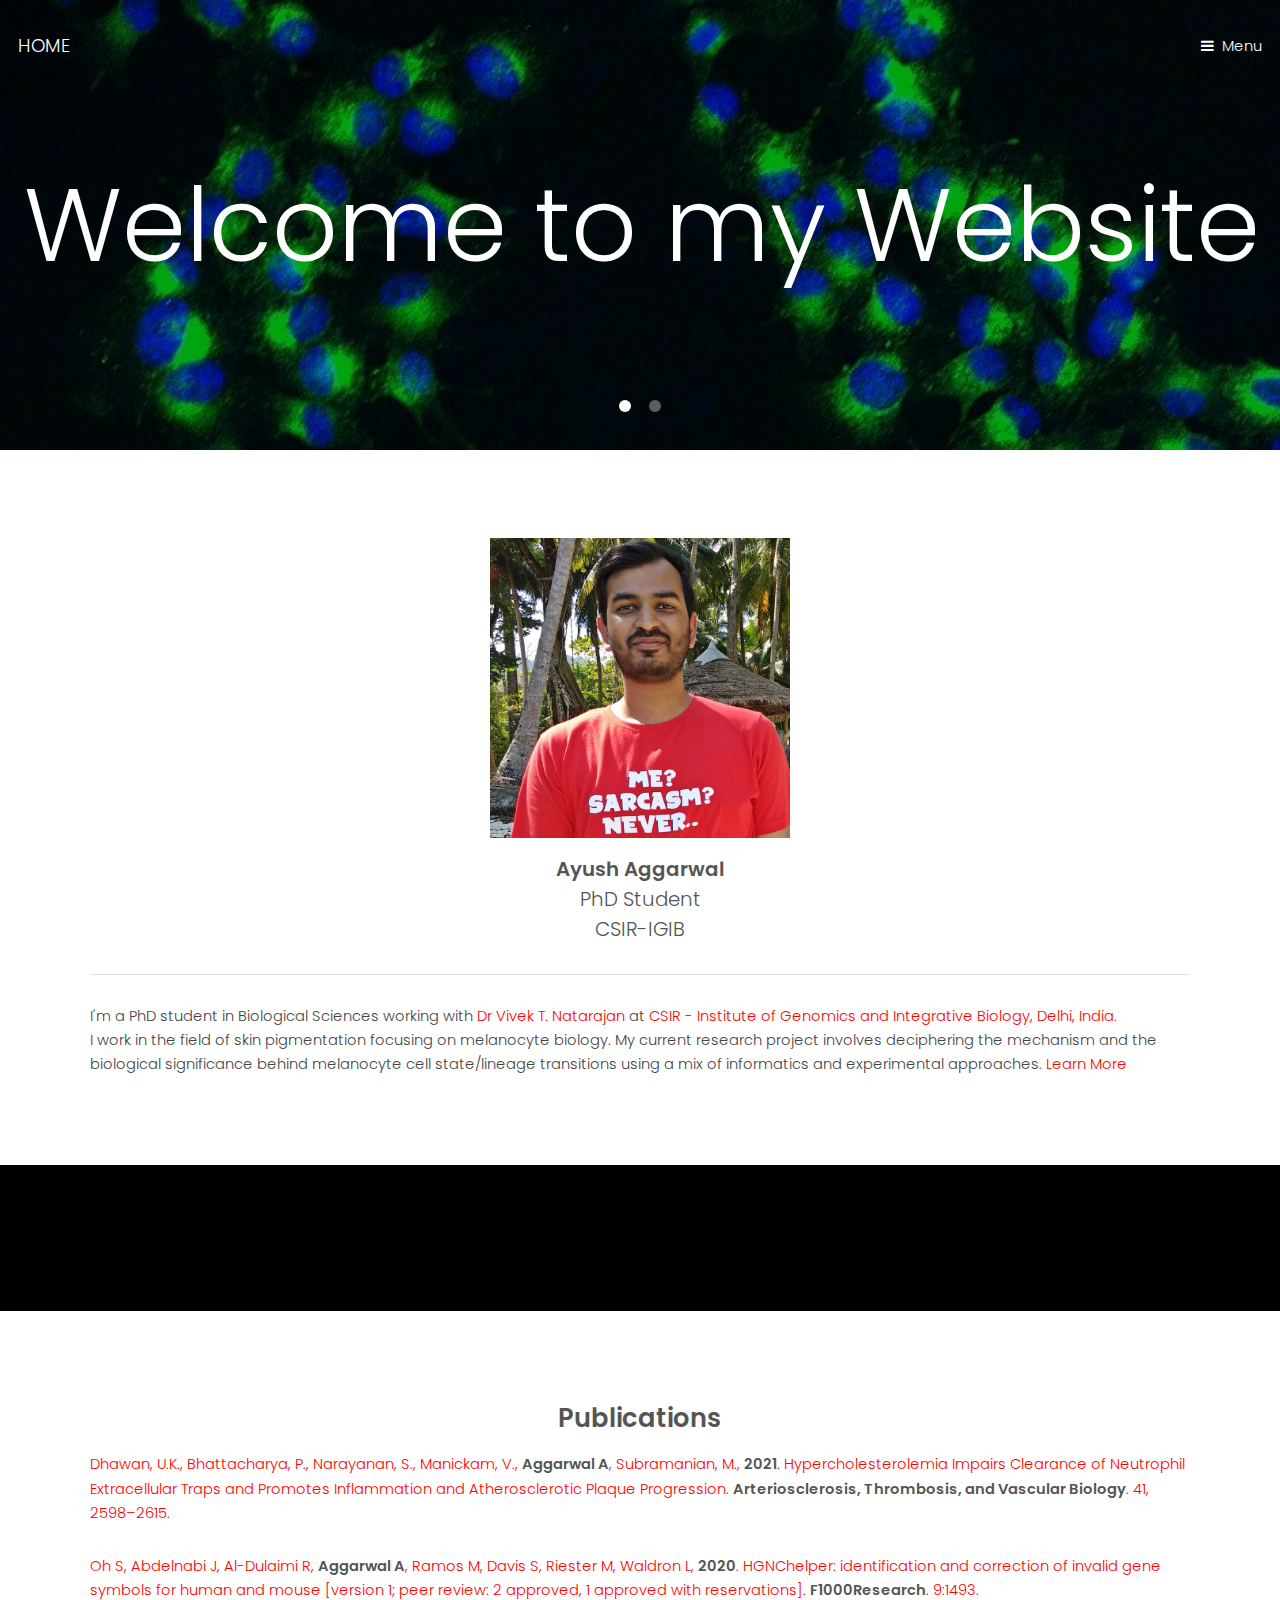
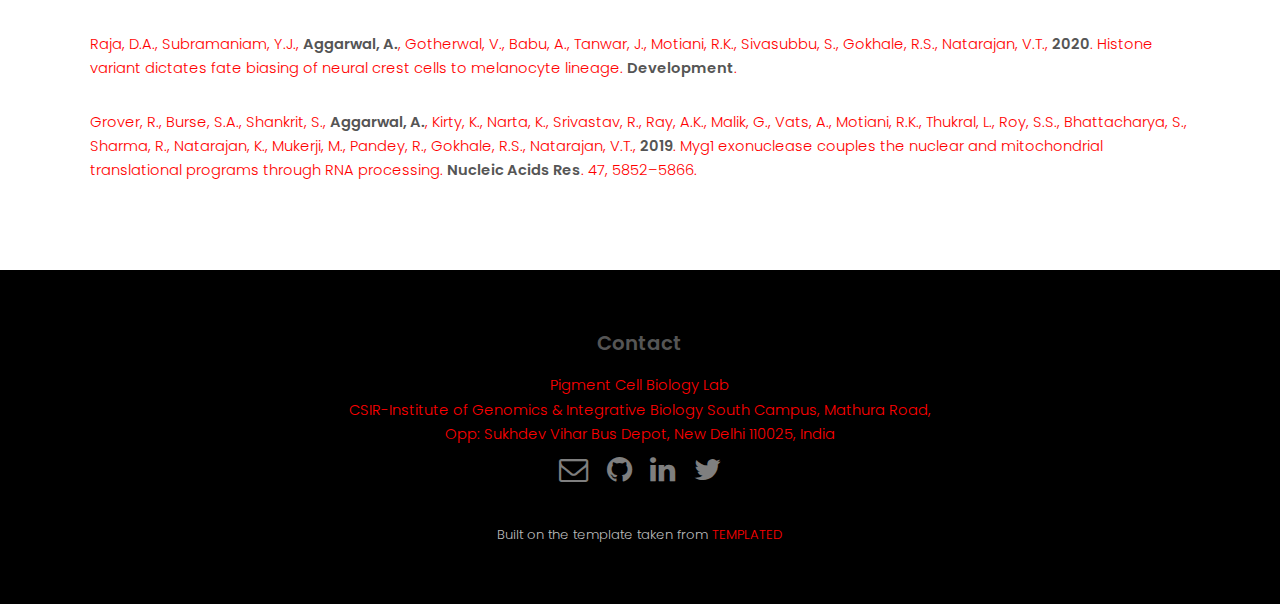
==== index.html @ 481c62c1 "Update index.html" ====
<!DOCTYPE HTML>
<!--
	Hielo by TEMPLATED
	templated.co @templatedco
	Released for free under the Creative Commons Attribution 3.0 license (templated.co/license)
-->
<html>
	<head>
		<title>Ayush Aggarwal</title>
		<meta charset="utf-8" />
		<meta name="viewport" content="width=device-width, initial-scale=1" />
		<link rel="stylesheet" href="assets/css/main.css" />
	</head>
	<body>

		<!-- Header -->
			<header id="header" class="alt">
				<div class="logo"><a href="index.html">HOME</a></div>
				<a href="#menu">Menu</a>
			</header>

		<!-- Nav -->
			<nav id="menu">
				<ul class="links">
					<li><a href="index.html">Home</a></li>
					<li><a href="Research Interest.html">Research Interest</a></li>
					<li><a href="CV.html">CV</a></li>
					<!-- <li><a href="About Me.html">About Me</a></li> to be added later -->
					<li><a href="#footer">Contact</a></li>
				</ul>
			</nav>

		<!-- Banner -->
			<section class="banner half">
				<article>
					<img src="images/Tyr.jpg" alt="" />
					<div class="inner">
						<header>
							<h2>Welcome to my Website</h2>
						</header>
					</div>
				</article>
				<article>
					<img src="images/slide02.jpg" alt="" />
					<div class="inner">
						<header>
							<h2>Welcome to my Website</h2>
						</header>
					</div>
				</article>
			</section>

		<!-- One -->
			<section class="wrapper">
				<div class="inner">
					
					<center>
					<img src="images/Ayush.jpg" width="300" height="300" style= "float: top; margin-bottom: 10px">
					<h3><strong>Ayush Aggarwal</strong></br>
					PhD Student</br>
					<a href="https://www.igib.res.in/" target="blank">CSIR-IGIB</a></h3>
					</center>		
                    <hr />
				
					<p>I'm a PhD student in Biological Sciences working with 
					<a href="https://www.igib.res.in/?q=VivekT.Natarajan" target="blank" style="color:red">Dr Vivek T. Natarajan</a> at 
					<a href="https://www.igib.res.in/" target="blank" style="color:red">CSIR - Institute of Genomics and Integrative Biology, Delhi, India.</a></br> 
					I work in the field of skin pigmentation focusing on melanocyte biology. My current research project involves deciphering 
					the mechanism and the biological significance behind melanocyte cell state/lineage transitions using a mix of informatics and experimental approaches. 
					<a href="Research Interest.html" style="color:red">Learn More</a></p>
					
							
				</div>
			</section>

		<!-- Two -->
			<section id="two" class="wrapper style3">
				
			</section>

		<!-- Publications -->
			<section class="wrapper">	
				<div class="inner">
					<center>
						<header class="special">
							<h2><strong>Publications</strong></h2>
						</header>
					</center>
					<p><a href = "https://doi.org/10.1161/ATVBAHA.120.316389" target = "blank" style="color:red">
					Dhawan, U.K., Bhattacharya, P., Narayanan, S., Manickam, V., <strong>Aggarwal A</strong>, Subramanian, M., 
					<strong>2021</strong>. Hypercholesterolemia Impairs Clearance of Neutrophil Extracellular Traps and 
					Promotes Inflammation and Atherosclerotic Plaque Progression. 
					<strong>Arteriosclerosis, Thrombosis, and Vascular Biology</strong>. 41, 2598–2615.</a></p>
					<p><a href = "https://doi.org/10.12688/f1000research.28033.1" target = "blank" style="color:red">
					Oh S, Abdelnabi J, Al-Dulaimi R, <strong>Aggarwal A</strong>, Ramos M, Davis S, Riester M, Waldron L, 
					<strong>2020</strong>. HGNChelper: identification and correction of invalid gene symbols for human and mouse 
					[version 1; peer review: 2 approved, 1 approved with reservations]. 
					<strong>F1000Research</strong>. 9:1493.</a></p>
					<p><a href = "https://dev.biologists.org/content/147/5/dev182576.long" target = "blank" style="color:red">
					Raja, D.A., Subramaniam, Y.J., <strong>Aggarwal, A.</strong>, Gotherwal, V., Babu, A., Tanwar, J., Motiani, R.K., Sivasubbu, S., 
					Gokhale, R.S., Natarajan, V.T., <strong>2020</strong>. Histone variant dictates fate biasing of neural crest cells to melanocyte lineage. 
					<strong>Development</strong>.</a></p>
					<p><a href = "https://www.ncbi.nlm.nih.gov/pubmed/31081026" target = "blank" style="color:red">
					Grover, R., Burse, S.A., Shankrit, S., <strong>Aggarwal, A.</strong>, Kirty, K., Narta, K., Srivastav, R., Ray, A.K., Malik, G., Vats, A., 
					Motiani, R.K., Thukral, L., Roy, S.S., Bhattacharya, S., Sharma, R., Natarajan, K., Mukerji, M., Pandey, R., Gokhale, R.S., Natarajan, V.T., 
					<strong>2019</strong>. Myg1 exonuclease couples the nuclear and mitochondrial translational programs through RNA processing. 
					<strong>Nucleic Acids Res</strong>. 47, 5852–5866.</a></p>
		
				</div>
			</section>	


		<!-- Footer -->
			<footer id="footer">
				<div class="container">
					<section>
							<h3><strong>Contact</strong></h3>
							 <a href="https://sites.google.com/igib.in/pigmentcellbio/home" target="blank" style="color:#FF0000;">Pigment Cell Biology Lab</a></br>
							 <a href="https://www.igib.res.in/" target="blank" style="color:#FF0000;">CSIR-Institute of Genomics & Integrative Biology
								  South Campus, Mathura Road,<br/>
								  Opp: Sukhdev Vihar Bus Depot,
								  New Delhi 110025, India</a>
					</section>
					
					<ul class="icons">
						<li><a href="mailto:aggarwalayush793@gmail.com" target="blank" class="icon fa-envelope-o"><span class="label">Email</span></a></li>
						<li><a href="https://github.com/Aggarwal-Ayush" target="blank" class="icon fa-github"><span class="label">Github</span></a></li>
						<li><a href="https://www.linkedin.com/in/ayush-aggarwal-39b9997b/" target="blank" class="icon fa-linkedin"><span class="label">LinkedIn</span></a></li>
						<li><a href="https://twitter.com/AggarwalAyush_" target="blank" class="icon fa-twitter"><span class="label">Twitter</span></a></li>
					</ul>
				</div>
				<div class="copyright">
					Built on the template taken from <a href="https://templated.co/" target ="blank" style="color:#FF0000;">TEMPLATED</a>
				</div>
			</footer>

		<!-- Scripts -->
			<script src="assets/js/jquery.min.js"></script>
			<script src="assets/js/jquery.scrollex.min.js"></script>
			<script src="assets/js/skel.min.js"></script>
			<script src="assets/js/util.js"></script>
			<script src="assets/js/main.js"></script>

	</body>
</html>
---- assets/css/main.css ----
@charset "UTF-8";
@import url(font-awesome.min.css);
@import url("https://fonts.googleapis.com/css?family=Poppins:300,400,500,600,700");

/*
	Hielo by TEMPLATED
	templated.co @templatedco
	Released for free under the Creative Commons Attribution 3.0 license (templated.co/license)
*/

/* Reset */

	html, body, div, span, applet, object, iframe, h1, h2, h3, h4, h5, h6, p, blockquote, pre, a, abbr, acronym, address, big, cite, code, del, dfn, em, img, ins, kbd, q, s, samp, small, strike, strong, sub, sup, tt, var, b, u, i, center, dl, dt, dd, ol, ul, li, fieldset, form, label, legend, table, caption, tbody, tfoot, thead, tr, th, td, article, aside, canvas, details, embed, figure, figcaption, footer, header, hgroup, menu, nav, output, ruby, section, summary, time, mark, audio, video {
		margin: 0;
		padding: 0;
		border: 0;
		font-size: 100%;
		font: inherit;
		vertical-align: baseline;
	}

	article, aside, details, figcaption, figure, footer, header, hgroup, menu, nav, section {
		display: block;
	}

	body {
		line-height: 1;
	}

	ol, ul {
		list-style: none;
	}

	blockquote, q {
		quotes: none;
	}

	blockquote:before, blockquote:after, q:before, q:after {
		content: '';
		content: none;
	}

	table {
		border-collapse: collapse;
		border-spacing: 0;
	}

	body {
		-webkit-text-size-adjust: none;
	}

/* Box Model */

	*, *:before, *:after {
		-moz-box-sizing: border-box;
		-webkit-box-sizing: border-box;
		box-sizing: border-box;
	}

/* Containers */

	.container {
		margin-left: auto;
		margin-right: auto;
	}

	.container.\31 25\25 {
		width: 100%;
		max-width: 100rem;
		min-width: 80rem;
	}

	.container.\37 5\25 {
		width: 60rem;
	}

	.container.\35 0\25 {
		width: 40rem;
	}

	.container.\32 5\25 {
		width: 20rem;
	}

	.container {
		width: 80rem;
	}

	@media screen and (max-width: 1680px) {

		.container.\31 25\25 {
			width: 100%;
			max-width: 100rem;
			min-width: 80rem;
		}

		.container.\37 5\25 {
			width: 60rem;
		}

		.container.\35 0\25 {
			width: 40rem;
		}

		.container.\32 5\25 {
			width: 20rem;
		}

		.container {
			width: 80rem;
		}

	}

	@media screen and (max-width: 1280px) {

		.container.\31 25\25 {
			width: 100%;
			max-width: 81.25rem;
			min-width: 65rem;
		}

		.container.\37 5\25 {
			width: 48.75rem;
		}

		.container.\35 0\25 {
			width: 32.5rem;
		}

		.container.\32 5\25 {
			width: 16.25rem;
		}

		.container {
			width: 65rem;
		}

	}

	@media screen and (max-width: 980px) {

		.container.\31 25\25 {
			width: 100%;
			max-width: 112.5%;
			min-width: 90%;
		}

		.container.\37 5\25 {
			width: 67.5%;
		}

		.container.\35 0\25 {
			width: 45%;
		}

		.container.\32 5\25 {
			width: 22.5%;
		}

		.container {
			width: 90%;
		}

	}

	@media screen and (max-width: 736px) {

		.container.\31 25\25 {
			width: 100%;
			max-width: 112.5%;
			min-width: 90%;
		}

		.container.\37 5\25 {
			width: 67.5%;
		}

		.container.\35 0\25 {
			width: 45%;
		}

		.container.\32 5\25 {
			width: 22.5%;
		}

		.container {
			width: 90% !important;
		}

	}

	@media screen and (max-width: 480px) {

		.container.\31 25\25 {
			width: 100%;
			max-width: 112.5%;
			min-width: 90%;
		}

		.container.\37 5\25 {
			width: 67.5%;
		}

		.container.\35 0\25 {
			width: 45%;
		}

		.container.\32 5\25 {
			width: 22.5%;
		}

		.container {
			width: 90% !important;
		}

	}

/* Grid */

	.row {
		border-bottom: solid 1px transparent;
		-moz-box-sizing: border-box;
		-webkit-box-sizing: border-box;
		box-sizing: border-box;
	}

	.row > * {
		float: left;
		-moz-box-sizing: border-box;
		-webkit-box-sizing: border-box;
		box-sizing: border-box;
	}

	.row:after, .row:before {
		content: '';
		display: block;
		clear: both;
		height: 0;
	}

	.row.uniform > * > :first-child {
		margin-top: 0;
	}

	.row.uniform > * > :last-child {
		margin-bottom: 0;
	}

	.row.\30 \25 > * {
		padding: 0 0 0 0rem;
	}

	.row.\30 \25 {
		margin: 0 0 -1px 0rem;
	}

	.row.uniform.\30 \25 > * {
		padding: 0rem 0 0 0rem;
	}

	.row.uniform.\30 \25 {
		margin: 0rem 0 -1px 0rem;
	}

	.row > * {
		padding: 0 0 0 2rem;
	}

	.row {
		margin: 0 0 -1px -2rem;
	}

	.row.uniform > * {
		padding: 2rem 0 0 2rem;
	}

	.row.uniform {
		margin: -2rem 0 -1px -2rem;
	}

	.row.\32 00\25 > * {
		padding: 0 0 0 4rem;
	}

	.row.\32 00\25 {
		margin: 0 0 -1px -4rem;
	}

	.row.uniform.\32 00\25 > * {
		padding: 4rem 0 0 4rem;
	}

	.row.uniform.\32 00\25 {
		margin: -4rem 0 -1px -4rem;
	}

	.row.\31 50\25 > * {
		padding: 0 0 0 3rem;
	}

	.row.\31 50\25 {
		margin: 0 0 -1px -3rem;
	}

	.row.uniform.\31 50\25 > * {
		padding: 3rem 0 0 3rem;
	}

	.row.uniform.\31 50\25 {
		margin: -3rem 0 -1px -3rem;
	}

	.row.\35 0\25 > * {
		padding: 0 0 0 1rem;
	}

	.row.\35 0\25 {
		margin: 0 0 -1px -1rem;
	}

	.row.uniform.\35 0\25 > * {
		padding: 1rem 0 0 1rem;
	}

	.row.uniform.\35 0\25 {
		margin: -1rem 0 -1px -1rem;
	}

	.row.\32 5\25 > * {
		padding: 0 0 0 0.5rem;
	}

	.row.\32 5\25 {
		margin: 0 0 -1px -0.5rem;
	}

	.row.uniform.\32 5\25 > * {
		padding: 0.5rem 0 0 0.5rem;
	}

	.row.uniform.\32 5\25 {
		margin: -0.5rem 0 -1px -0.5rem;
	}

	.\31 2u, .\31 2u\24 {
		width: 100%;
		clear: none;
		margin-left: 0;
	}

	.\31 1u, .\31 1u\24 {
		width: 91.6666666667%;
		clear: none;
		margin-left: 0;
	}

	.\31 0u, .\31 0u\24 {
		width: 83.3333333333%;
		clear: none;
		margin-left: 0;
	}

	.\39 u, .\39 u\24 {
		width: 75%;
		clear: none;
		margin-left: 0;
	}

	.\38 u, .\38 u\24 {
		width: 66.6666666667%;
		clear: none;
		margin-left: 0;
	}

	.\37 u, .\37 u\24 {
		width: 58.3333333333%;
		clear: none;
		margin-left: 0;
	}

	.\36 u, .\36 u\24 {
		width: 50%;
		clear: none;
		margin-left: 0;
	}

	.\35 u, .\35 u\24 {
		width: 41.6666666667%;
		clear: none;
		margin-left: 0;
	}

	.\34 u, .\34 u\24 {
		width: 33.3333333333%;
		clear: none;
		margin-left: 0;
	}

	.\33 u, .\33 u\24 {
		width: 25%;
		clear: none;
		margin-left: 0;
	}

	.\32 u, .\32 u\24 {
		width: 16.6666666667%;
		clear: none;
		margin-left: 0;
	}

	.\31 u, .\31 u\24 {
		width: 8.3333333333%;
		clear: none;
		margin-left: 0;
	}

	.\31 2u\24 + *,
	.\31 1u\24 + *,
	.\31 0u\24 + *,
	.\39 u\24 + *,
	.\38 u\24 + *,
	.\37 u\24 + *,
	.\36 u\24 + *,
	.\35 u\24 + *,
	.\34 u\24 + *,
	.\33 u\24 + *,
	.\32 u\24 + *,
	.\31 u\24 + * {
		clear: left;
	}

	.\-11u {
		margin-left: 91.66667%;
	}

	.\-10u {
		margin-left: 83.33333%;
	}

	.\-9u {
		margin-left: 75%;
	}

	.\-8u {
		margin-left: 66.66667%;
	}

	.\-7u {
		margin-left: 58.33333%;
	}

	.\-6u {
		margin-left: 50%;
	}

	.\-5u {
		margin-left: 41.66667%;
	}

	.\-4u {
		margin-left: 33.33333%;
	}

	.\-3u {
		margin-left: 25%;
	}

	.\-2u {
		margin-left: 16.66667%;
	}

	.\-1u {
		margin-left: 8.33333%;
	}

	@media screen and (max-width: 1680px) {

		.row > * {
			padding: 0 0 0 2rem;
		}

		.row {
			margin: 0 0 -1px -2rem;
		}

		.row.uniform > * {
			padding: 2rem 0 0 2rem;
		}

		.row.uniform {
			margin: -2rem 0 -1px -2rem;
		}

		.row.\32 00\25 > * {
			padding: 0 0 0 4rem;
		}

		.row.\32 00\25 {
			margin: 0 0 -1px -4rem;
		}

		.row.uniform.\32 00\25 > * {
			padding: 4rem 0 0 4rem;
		}

		.row.uniform.\32 00\25 {
			margin: -4rem 0 -1px -4rem;
		}

		.row.\31 50\25 > * {
			padding: 0 0 0 3rem;
		}

		.row.\31 50\25 {
			margin: 0 0 -1px -3rem;
		}

		.row.uniform.\31 50\25 > * {
			padding: 3rem 0 0 3rem;
		}

		.row.uniform.\31 50\25 {
			margin: -3rem 0 -1px -3rem;
		}

		.row.\35 0\25 > * {
			padding: 0 0 0 1rem;
		}

		.row.\35 0\25 {
			margin: 0 0 -1px -1rem;
		}

		.row.uniform.\35 0\25 > * {
			padding: 1rem 0 0 1rem;
		}

		.row.uniform.\35 0\25 {
			margin: -1rem 0 -1px -1rem;
		}

		.row.\32 5\25 > * {
			padding: 0 0 0 0.5rem;
		}

		.row.\32 5\25 {
			margin: 0 0 -1px -0.5rem;
		}

		.row.uniform.\32 5\25 > * {
			padding: 0.5rem 0 0 0.5rem;
		}

		.row.uniform.\32 5\25 {
			margin: -0.5rem 0 -1px -0.5rem;
		}

		.\31 2u\28xlarge\29, .\31 2u\24\28xlarge\29 {
			width: 100%;
			clear: none;
			margin-left: 0;
		}

		.\31 1u\28xlarge\29, .\31 1u\24\28xlarge\29 {
			width: 91.6666666667%;
			clear: none;
			margin-left: 0;
		}

		.\31 0u\28xlarge\29, .\31 0u\24\28xlarge\29 {
			width: 83.3333333333%;
			clear: none;
			margin-left: 0;
		}

		.\39 u\28xlarge\29, .\39 u\24\28xlarge\29 {
			width: 75%;
			clear: none;
			margin-left: 0;
		}

		.\38 u\28xlarge\29, .\38 u\24\28xlarge\29 {
			width: 66.6666666667%;
			clear: none;
			margin-left: 0;
		}

		.\37 u\28xlarge\29, .\37 u\24\28xlarge\29 {
			width: 58.3333333333%;
			clear: none;
			margin-left: 0;
		}

		.\36 u\28xlarge\29, .\36 u\24\28xlarge\29 {
			width: 50%;
			clear: none;
			margin-left: 0;
		}

		.\35 u\28xlarge\29, .\35 u\24\28xlarge\29 {
			width: 41.6666666667%;
			clear: none;
			margin-left: 0;
		}

		.\34 u\28xlarge\29, .\34 u\24\28xlarge\29 {
			width: 33.3333333333%;
			clear: none;
			margin-left: 0;
		}

		.\33 u\28xlarge\29, .\33 u\24\28xlarge\29 {
			width: 25%;
			clear: none;
			margin-left: 0;
		}

		.\32 u\28xlarge\29, .\32 u\24\28xlarge\29 {
			width: 16.6666666667%;
			clear: none;
			margin-left: 0;
		}

		.\31 u\28xlarge\29, .\31 u\24\28xlarge\29 {
			width: 8.3333333333%;
			clear: none;
			margin-left: 0;
		}

		.\31 2u\24\28xlarge\29 + *,
		.\31 1u\24\28xlarge\29 + *,
		.\31 0u\24\28xlarge\29 + *,
		.\39 u\24\28xlarge\29 + *,
		.\38 u\24\28xlarge\29 + *,
		.\37 u\24\28xlarge\29 + *,
		.\36 u\24\28xlarge\29 + *,
		.\35 u\24\28xlarge\29 + *,
		.\34 u\24\28xlarge\29 + *,
		.\33 u\24\28xlarge\29 + *,
		.\32 u\24\28xlarge\29 + *,
		.\31 u\24\28xlarge\29 + * {
			clear: left;
		}

		.\-11u\28xlarge\29 {
			margin-left: 91.66667%;
		}

		.\-10u\28xlarge\29 {
			margin-left: 83.33333%;
		}

		.\-9u\28xlarge\29 {
			margin-left: 75%;
		}

		.\-8u\28xlarge\29 {
			margin-left: 66.66667%;
		}

		.\-7u\28xlarge\29 {
			margin-left: 58.33333%;
		}

		.\-6u\28xlarge\29 {
			margin-left: 50%;
		}

		.\-5u\28xlarge\29 {
			margin-left: 41.66667%;
		}

		.\-4u\28xlarge\29 {
			margin-left: 33.33333%;
		}

		.\-3u\28xlarge\29 {
			margin-left: 25%;
		}

		.\-2u\28xlarge\29 {
			margin-left: 16.66667%;
		}

		.\-1u\28xlarge\29 {
			margin-left: 8.33333%;
		}

	}

	@media screen and (max-width: 1280px) {

		.row > * {
			padding: 0 0 0 1.5rem;
		}

		.row {
			margin: 0 0 -1px -1.5rem;
		}

		.row.uniform > * {
			padding: 1.5rem 0 0 1.5rem;
		}

		.row.uniform {
			margin: -1.5rem 0 -1px -1.5rem;
		}

		.row.\32 00\25 > * {
			padding: 0 0 0 3rem;
		}

		.row.\32 00\25 {
			margin: 0 0 -1px -3rem;
		}

		.row.uniform.\32 00\25 > * {
			padding: 3rem 0 0 3rem;
		}

		.row.uniform.\32 00\25 {
			margin: -3rem 0 -1px -3rem;
		}

		.row.\31 50\25 > * {
			padding: 0 0 0 2.25rem;
		}

		.row.\31 50\25 {
			margin: 0 0 -1px -2.25rem;
		}

		.row.uniform.\31 50\25 > * {
			padding: 2.25rem 0 0 2.25rem;
		}

		.row.uniform.\31 50\25 {
			margin: -2.25rem 0 -1px -2.25rem;
		}

		.row.\35 0\25 > * {
			padding: 0 0 0 0.75rem;
		}

		.row.\35 0\25 {
			margin: 0 0 -1px -0.75rem;
		}

		.row.uniform.\35 0\25 > * {
			padding: 0.75rem 0 0 0.75rem;
		}

		.row.uniform.\35 0\25 {
			margin: -0.75rem 0 -1px -0.75rem;
		}

		.row.\32 5\25 > * {
			padding: 0 0 0 0.375rem;
		}

		.row.\32 5\25 {
			margin: 0 0 -1px -0.375rem;
		}

		.row.uniform.\32 5\25 > * {
			padding: 0.375rem 0 0 0.375rem;
		}

		.row.uniform.\32 5\25 {
			margin: -0.375rem 0 -1px -0.375rem;
		}

		.\31 2u\28large\29, .\31 2u\24\28large\29 {
			width: 100%;
			clear: none;
			margin-left: 0;
		}

		.\31 1u\28large\29, .\31 1u\24\28large\29 {
			width: 91.6666666667%;
			clear: none;
			margin-left: 0;
		}

		.\31 0u\28large\29, .\31 0u\24\28large\29 {
			width: 83.3333333333%;
			clear: none;
			margin-left: 0;
		}

		.\39 u\28large\29, .\39 u\24\28large\29 {
			width: 75%;
			clear: none;
			margin-left: 0;
		}

		.\38 u\28large\29, .\38 u\24\28large\29 {
			width: 66.6666666667%;
			clear: none;
			margin-left: 0;
		}

		.\37 u\28large\29, .\37 u\24\28large\29 {
			width: 58.3333333333%;
			clear: none;
			margin-left: 0;
		}

		.\36 u\28large\29, .\36 u\24\28large\29 {
			width: 50%;
			clear: none;
			margin-left: 0;
		}

		.\35 u\28large\29, .\35 u\24\28large\29 {
			width: 41.6666666667%;
			clear: none;
			margin-left: 0;
		}

		.\34 u\28large\29, .\34 u\24\28large\29 {
			width: 33.3333333333%;
			clear: none;
			margin-left: 0;
		}

		.\33 u\28large\29, .\33 u\24\28large\29 {
			width: 25%;
			clear: none;
			margin-left: 0;
		}

		.\32 u\28large\29, .\32 u\24\28large\29 {
			width: 16.6666666667%;
			clear: none;
			margin-left: 0;
		}

		.\31 u\28large\29, .\31 u\24\28large\29 {
			width: 8.3333333333%;
			clear: none;
			margin-left: 0;
		}

		.\31 2u\24\28large\29 + *,
		.\31 1u\24\28large\29 + *,
		.\31 0u\24\28large\29 + *,
		.\39 u\24\28large\29 + *,
		.\38 u\24\28large\29 + *,
		.\37 u\24\28large\29 + *,
		.\36 u\24\28large\29 + *,
		.\35 u\24\28large\29 + *,
		.\34 u\24\28large\29 + *,
		.\33 u\24\28large\29 + *,
		.\32 u\24\28large\29 + *,
		.\31 u\24\28large\29 + * {
			clear: left;
		}

		.\-11u\28large\29 {
			margin-left: 91.66667%;
		}

		.\-10u\28large\29 {
			margin-left: 83.33333%;
		}

		.\-9u\28large\29 {
			margin-left: 75%;
		}

		.\-8u\28large\29 {
			margin-left: 66.66667%;
		}

		.\-7u\28large\29 {
			margin-left: 58.33333%;
		}

		.\-6u\28large\29 {
			margin-left: 50%;
		}

		.\-5u\28large\29 {
			margin-left: 41.66667%;
		}

		.\-4u\28large\29 {
			margin-left: 33.33333%;
		}

		.\-3u\28large\29 {
			margin-left: 25%;
		}

		.\-2u\28large\29 {
			margin-left: 16.66667%;
		}

		.\-1u\28large\29 {
			margin-left: 8.33333%;
		}

	}

	@media screen and (max-width: 980px) {

		.row > * {
			padding: 0 0 0 1.5rem;
		}

		.row {
			margin: 0 0 -1px -1.5rem;
		}

		.row.uniform > * {
			padding: 1.5rem 0 0 1.5rem;
		}

		.row.uniform {
			margin: -1.5rem 0 -1px -1.5rem;
		}

		.row.\32 00\25 > * {
			padding: 0 0 0 3rem;
		}

		.row.\32 00\25 {
			margin: 0 0 -1px -3rem;
		}

		.row.uniform.\32 00\25 > * {
			padding: 3rem 0 0 3rem;
		}

		.row.uniform.\32 00\25 {
			margin: -3rem 0 -1px -3rem;
		}

		.row.\31 50\25 > * {
			padding: 0 0 0 2.25rem;
		}

		.row.\31 50\25 {
			margin: 0 0 -1px -2.25rem;
		}

		.row.uniform.\31 50\25 > * {
			padding: 2.25rem 0 0 2.25rem;
		}

		.row.uniform.\31 50\25 {
			margin: -2.25rem 0 -1px -2.25rem;
		}

		.row.\35 0\25 > * {
			padding: 0 0 0 0.75rem;
		}

		.row.\35 0\25 {
			margin: 0 0 -1px -0.75rem;
		}

		.row.uniform.\35 0\25 > * {
			padding: 0.75rem 0 0 0.75rem;
		}

		.row.uniform.\35 0\25 {
			margin: -0.75rem 0 -1px -0.75rem;
		}

		.row.\32 5\25 > * {
			padding: 0 0 0 0.375rem;
		}

		.row.\32 5\25 {
			margin: 0 0 -1px -0.375rem;
		}

		.row.uniform.\32 5\25 > * {
			padding: 0.375rem 0 0 0.375rem;
		}

		.row.uniform.\32 5\25 {
			margin: -0.375rem 0 -1px -0.375rem;
		}

		.\31 2u\28medium\29, .\31 2u\24\28medium\29 {
			width: 100%;
			clear: none;
			margin-left: 0;
		}

		.\31 1u\28medium\29, .\31 1u\24\28medium\29 {
			width: 91.6666666667%;
			clear: none;
			margin-left: 0;
		}

		.\31 0u\28medium\29, .\31 0u\24\28medium\29 {
			width: 83.3333333333%;
			clear: none;
			margin-left: 0;
		}

		.\39 u\28medium\29, .\39 u\24\28medium\29 {
			width: 75%;
			clear: none;
			margin-left: 0;
		}

		.\38 u\28medium\29, .\38 u\24\28medium\29 {
			width: 66.6666666667%;
			clear: none;
			margin-left: 0;
		}

		.\37 u\28medium\29, .\37 u\24\28medium\29 {
			width: 58.3333333333%;
			clear: none;
			margin-left: 0;
		}

		.\36 u\28medium\29, .\36 u\24\28medium\29 {
			width: 50%;
			clear: none;
			margin-left: 0;
		}

		.\35 u\28medium\29, .\35 u\24\28medium\29 {
			width: 41.6666666667%;
			clear: none;
			margin-left: 0;
		}

		.\34 u\28medium\29, .\34 u\24\28medium\29 {
			width: 33.3333333333%;
			clear: none;
			margin-left: 0;
		}

		.\33 u\28medium\29, .\33 u\24\28medium\29 {
			width: 25%;
			clear: none;
			margin-left: 0;
		}

		.\32 u\28medium\29, .\32 u\24\28medium\29 {
			width: 16.6666666667%;
			clear: none;
			margin-left: 0;
		}

		.\31 u\28medium\29, .\31 u\24\28medium\29 {
			width: 8.3333333333%;
			clear: none;
			margin-left: 0;
		}

		.\31 2u\24\28medium\29 + *,
		.\31 1u\24\28medium\29 + *,
		.\31 0u\24\28medium\29 + *,
		.\39 u\24\28medium\29 + *,
		.\38 u\24\28medium\29 + *,
		.\37 u\24\28medium\29 + *,
		.\36 u\24\28medium\29 + *,
		.\35 u\24\28medium\29 + *,
		.\34 u\24\28medium\29 + *,
		.\33 u\24\28medium\29 + *,
		.\32 u\24\28medium\29 + *,
		.\31 u\24\28medium\29 + * {
			clear: left;
		}

		.\-11u\28medium\29 {
			margin-left: 91.66667%;
		}

		.\-10u\28medium\29 {
			margin-left: 83.33333%;
		}

		.\-9u\28medium\29 {
			margin-left: 75%;
		}

		.\-8u\28medium\29 {
			margin-left: 66.66667%;
		}

		.\-7u\28medium\29 {
			margin-left: 58.33333%;
		}

		.\-6u\28medium\29 {
			margin-left: 50%;
		}

		.\-5u\28medium\29 {
			margin-left: 41.66667%;
		}

		.\-4u\28medium\29 {
			margin-left: 33.33333%;
		}

		.\-3u\28medium\29 {
			margin-left: 25%;
		}

		.\-2u\28medium\29 {
			margin-left: 16.66667%;
		}

		.\-1u\28medium\29 {
			margin-left: 8.33333%;
		}

	}

	@media screen and (max-width: 736px) {

		.row > * {
			padding: 0 0 0 1.25rem;
		}

		.row {
			margin: 0 0 -1px -1.25rem;
		}

		.row.uniform > * {
			padding: 1.25rem 0 0 1.25rem;
		}

		.row.uniform {
			margin: -1.25rem 0 -1px -1.25rem;
		}

		.row.\32 00\25 > * {
			padding: 0 0 0 2.5rem;
		}

		.row.\32 00\25 {
			margin: 0 0 -1px -2.5rem;
		}

		.row.uniform.\32 00\25 > * {
			padding: 2.5rem 0 0 2.5rem;
		}

		.row.uniform.\32 00\25 {
			margin: -2.5rem 0 -1px -2.5rem;
		}

		.row.\31 50\25 > * {
			padding: 0 0 0 1.875rem;
		}

		.row.\31 50\25 {
			margin: 0 0 -1px -1.875rem;
		}

		.row.uniform.\31 50\25 > * {
			padding: 1.875rem 0 0 1.875rem;
		}

		.row.uniform.\31 50\25 {
			margin: -1.875rem 0 -1px -1.875rem;
		}

		.row.\35 0\25 > * {
			padding: 0 0 0 0.625rem;
		}

		.row.\35 0\25 {
			margin: 0 0 -1px -0.625rem;
		}

		.row.uniform.\35 0\25 > * {
			padding: 0.625rem 0 0 0.625rem;
		}

		.row.uniform.\35 0\25 {
			margin: -0.625rem 0 -1px -0.625rem;
		}

		.row.\32 5\25 > * {
			padding: 0 0 0 0.3125rem;
		}

		.row.\32 5\25 {
			margin: 0 0 -1px -0.3125rem;
		}

		.row.uniform.\32 5\25 > * {
			padding: 0.3125rem 0 0 0.3125rem;
		}

		.row.uniform.\32 5\25 {
			margin: -0.3125rem 0 -1px -0.3125rem;
		}

		.\31 2u\28small\29, .\31 2u\24\28small\29 {
			width: 100%;
			clear: none;
			margin-left: 0;
		}

		.\31 1u\28small\29, .\31 1u\24\28small\29 {
			width: 91.6666666667%;
			clear: none;
			margin-left: 0;
		}

		.\31 0u\28small\29, .\31 0u\24\28small\29 {
			width: 83.3333333333%;
			clear: none;
			margin-left: 0;
		}

		.\39 u\28small\29, .\39 u\24\28small\29 {
			width: 75%;
			clear: none;
			margin-left: 0;
		}

		.\38 u\28small\29, .\38 u\24\28small\29 {
			width: 66.6666666667%;
			clear: none;
			margin-left: 0;
		}

		.\37 u\28small\29, .\37 u\24\28small\29 {
			width: 58.3333333333%;
			clear: none;
			margin-left: 0;
		}

		.\36 u\28small\29, .\36 u\24\28small\29 {
			width: 50%;
			clear: none;
			margin-left: 0;
		}

		.\35 u\28small\29, .\35 u\24\28small\29 {
			width: 41.6666666667%;
			clear: none;
			margin-left: 0;
		}

		.\34 u\28small\29, .\34 u\24\28small\29 {
			width: 33.3333333333%;
			clear: none;
			margin-left: 0;
		}

		.\33 u\28small\29, .\33 u\24\28small\29 {
			width: 25%;
			clear: none;
			margin-left: 0;
		}

		.\32 u\28small\29, .\32 u\24\28small\29 {
			width: 16.6666666667%;
			clear: none;
			margin-left: 0;
		}

		.\31 u\28small\29, .\31 u\24\28small\29 {
			width: 8.3333333333%;
			clear: none;
			margin-left: 0;
		}

		.\31 2u\24\28small\29 + *,
		.\31 1u\24\28small\29 + *,
		.\31 0u\24\28small\29 + *,
		.\39 u\24\28small\29 + *,
		.\38 u\24\28small\29 + *,
		.\37 u\24\28small\29 + *,
		.\36 u\24\28small\29 + *,
		.\35 u\24\28small\29 + *,
		.\34 u\24\28small\29 + *,
		.\33 u\24\28small\29 + *,
		.\32 u\24\28small\29 + *,
		.\31 u\24\28small\29 + * {
			clear: left;
		}

		.\-11u\28small\29 {
			margin-left: 91.66667%;
		}

		.\-10u\28small\29 {
			margin-left: 83.33333%;
		}

		.\-9u\28small\29 {
			margin-left: 75%;
		}

		.\-8u\28small\29 {
			margin-left: 66.66667%;
		}

		.\-7u\28small\29 {
			margin-left: 58.33333%;
		}

		.\-6u\28small\29 {
			margin-left: 50%;
		}

		.\-5u\28small\29 {
			margin-left: 41.66667%;
		}

		.\-4u\28small\29 {
			margin-left: 33.33333%;
		}

		.\-3u\28small\29 {
			margin-left: 25%;
		}

		.\-2u\28small\29 {
			margin-left: 16.66667%;
		}

		.\-1u\28small\29 {
			margin-left: 8.33333%;
		}

	}

	@media screen and (max-width: 480px) {

		.row > * {
			padding: 0 0 0 1.25rem;
		}

		.row {
			margin: 0 0 -1px -1.25rem;
		}

		.row.uniform > * {
			padding: 1.25rem 0 0 1.25rem;
		}

		.row.uniform {
			margin: -1.25rem 0 -1px -1.25rem;
		}

		.row.\32 00\25 > * {
			padding: 0 0 0 2.5rem;
		}

		.row.\32 00\25 {
			margin: 0 0 -1px -2.5rem;
		}

		.row.uniform.\32 00\25 > * {
			padding: 2.5rem 0 0 2.5rem;
		}

		.row.uniform.\32 00\25 {
			margin: -2.5rem 0 -1px -2.5rem;
		}

		.row.\31 50\25 > * {
			padding: 0 0 0 1.875rem;
		}

		.row.\31 50\25 {
			margin: 0 0 -1px -1.875rem;
		}

		.row.uniform.\31 50\25 > * {
			padding: 1.875rem 0 0 1.875rem;
		}

		.row.uniform.\31 50\25 {
			margin: -1.875rem 0 -1px -1.875rem;
		}

		.row.\35 0\25 > * {
			padding: 0 0 0 0.625rem;
		}

		.row.\35 0\25 {
			margin: 0 0 -1px -0.625rem;
		}

		.row.uniform.\35 0\25 > * {
			padding: 0.625rem 0 0 0.625rem;
		}

		.row.uniform.\35 0\25 {
			margin: -0.625rem 0 -1px -0.625rem;
		}

		.row.\32 5\25 > * {
			padding: 0 0 0 0.3125rem;
		}

		.row.\32 5\25 {
			margin: 0 0 -1px -0.3125rem;
		}

		.row.uniform.\32 5\25 > * {
			padding: 0.3125rem 0 0 0.3125rem;
		}

		.row.uniform.\32 5\25 {
			margin: -0.3125rem 0 -1px -0.3125rem;
		}

		.\31 2u\28xsmall\29, .\31 2u\24\28xsmall\29 {
			width: 100%;
			clear: none;
			margin-left: 0;
		}

		.\31 1u\28xsmall\29, .\31 1u\24\28xsmall\29 {
			width: 91.6666666667%;
			clear: none;
			margin-left: 0;
		}

		.\31 0u\28xsmall\29, .\31 0u\24\28xsmall\29 {
			width: 83.3333333333%;
			clear: none;
			margin-left: 0;
		}

		.\39 u\28xsmall\29, .\39 u\24\28xsmall\29 {
			width: 75%;
			clear: none;
			margin-left: 0;
		}

		.\38 u\28xsmall\29, .\38 u\24\28xsmall\29 {
			width: 66.6666666667%;
			clear: none;
			margin-left: 0;
		}

		.\37 u\28xsmall\29, .\37 u\24\28xsmall\29 {
			width: 58.3333333333%;
			clear: none;
			margin-left: 0;
		}

		.\36 u\28xsmall\29, .\36 u\24\28xsmall\29 {
			width: 50%;
			clear: none;
			margin-left: 0;
		}

		.\35 u\28xsmall\29, .\35 u\24\28xsmall\29 {
			width: 41.6666666667%;
			clear: none;
			margin-left: 0;
		}

		.\34 u\28xsmall\29, .\34 u\24\28xsmall\29 {
			width: 33.3333333333%;
			clear: none;
			margin-left: 0;
		}

		.\33 u\28xsmall\29, .\33 u\24\28xsmall\29 {
			width: 25%;
			clear: none;
			margin-left: 0;
		}

		.\32 u\28xsmall\29, .\32 u\24\28xsmall\29 {
			width: 16.6666666667%;
			clear: none;
			margin-left: 0;
		}

		.\31 u\28xsmall\29, .\31 u\24\28xsmall\29 {
			width: 8.3333333333%;
			clear: none;
			margin-left: 0;
		}

		.\31 2u\24\28xsmall\29 + *,
		.\31 1u\24\28xsmall\29 + *,
		.\31 0u\24\28xsmall\29 + *,
		.\39 u\24\28xsmall\29 + *,
		.\38 u\24\28xsmall\29 + *,
		.\37 u\24\28xsmall\29 + *,
		.\36 u\24\28xsmall\29 + *,
		.\35 u\24\28xsmall\29 + *,
		.\34 u\24\28xsmall\29 + *,
		.\33 u\24\28xsmall\29 + *,
		.\32 u\24\28xsmall\29 + *,
		.\31 u\24\28xsmall\29 + * {
			clear: left;
		}

		.\-11u\28xsmall\29 {
			margin-left: 91.66667%;
		}

		.\-10u\28xsmall\29 {
			margin-left: 83.33333%;
		}

		.\-9u\28xsmall\29 {
			margin-left: 75%;
		}

		.\-8u\28xsmall\29 {
			margin-left: 66.66667%;
		}

		.\-7u\28xsmall\29 {
			margin-left: 58.33333%;
		}

		.\-6u\28xsmall\29 {
			margin-left: 50%;
		}

		.\-5u\28xsmall\29 {
			margin-left: 41.66667%;
		}

		.\-4u\28xsmall\29 {
			margin-left: 33.33333%;
		}

		.\-3u\28xsmall\29 {
			margin-left: 25%;
		}

		.\-2u\28xsmall\29 {
			margin-left: 16.66667%;
		}

		.\-1u\28xsmall\29 {
			margin-left: 8.33333%;
		}

	}

/* Basic */

	@-ms-viewport {
		width: device-width;
	}

	body {
		-ms-overflow-style: scrollbar;
	}

	@media screen and (max-width: 480px) {

		html, body {
			min-width: 320px;
		}

	}

	body {
		background: #fff;
	}

		body.is-loading *, body.is-loading *:before, body.is-loading *:after {
			-moz-animation: none !important;
			-webkit-animation: none !important;
			-ms-animation: none !important;
			animation: none !important;
			-moz-transition: none !important;
			-webkit-transition: none !important;
			-ms-transition: none !important;
			transition: none !important;
		}

/* Type */

	html {
		font-size: 13pt;
	}

		@media screen and (max-width: 1680px) {

			html {
				font-size: 11pt;
			}

		}

		@media screen and (max-width: 1280px) {

			html {
				font-size: 11pt;
			}

		}

		@media screen and (max-width: 980px) {

			html {
				font-size: 12pt;
			}

		}

		@media screen and (max-width: 736px) {

			html {
				font-size: 12pt;
			}

		}

		@media screen and (max-width: 480px) {

			html {
				font-size: 12pt;
			}

		}

	body {
		background-color: #fff;
		color: #444;
	}

	body, input, select, textarea {
		font-family: "Poppins", sans-serif;
		font-weight: 300;
		font-size: 1rem;
		line-height: 1.65;
	}

	a {
		text-decoration: none;
	}

		a:hover {
			text-decoration: underline;
		}

	strong, b {
		font-weight: 600;
	}

	em, i {
		font-style: italic;
	}

	p {
		margin: 0 0 2rem 0;
	}

		p.special {
			text-transform: uppercase;
			font-size: .75rem;
			font-weight: 300;
			margin: 0 0 .5rem 0;
			padding: 0 0 1rem 0;
			letter-spacing: .25rem;
		}

			p.special:after {
				content: '';
				position: absolute;
				margin: auto;
				right: 0;
				bottom: 0;
				left: 0;
				width: 50%;
				height: 1px;
				background-color: rgba(0, 0, 0, 0.125);
			}

	h1, h2, h3, h4, h5, h6 {
		font-weight: 300;
		line-height: 1.5;
		margin: 0 0 1rem 0;
	}

		h1 a, h2 a, h3 a, h4 a, h5 a, h6 a {
			color: inherit;
			text-decoration: none;
		}

	h2 {
		font-size: 1.75rem;
	}

	h3 {
		font-size: 1.35rem;
	}

	h4 {
		font-size: 1.1rem;
	}

	h5 {
		font-size: 0.9rem;
	}

	h6 {
		font-size: 0.7rem;
	}

	sub {
		font-size: 0.8rem;
		position: relative;
		top: 0.5rem;
	}

	sup {
		font-size: 0.8rem;
		position: relative;
		top: -0.5rem;
	}

	blockquote {
		border-left: solid 4px;
		font-style: italic;
		margin: 0 0 2rem 0;
		padding: 0.5rem 0 0.5rem 2rem;
	}

	code {
		border-radius: 2px;
		border: solid 1px;
		font-family: "Courier New", monospace;
		font-size: 0.9rem;
		margin: 0 0.25rem;
		padding: 0.25rem 0.65rem;
	}

	pre {
		-webkit-overflow-scrolling: touch;
		font-family: "Courier New", monospace;
		font-size: 0.9rem;
		margin: 0 0 2rem 0;
	}

		pre code {
			display: block;
			line-height: 1.75;
			padding: 1rem 1.5rem;
			overflow-x: auto;
		}

	hr {
		border: 0;
		border-bottom: solid 1px;
		margin: 2rem 0;
	}

		hr.major {
			margin: 3rem 0;
		}

	.align-left {
		text-align: left;
	}

	.align-center {
		text-align: center;
	}

	.align-right {
		text-align: right;
	}

	input, select, textarea {
		color: #555;
	}

	a {
		color: #8a4680;
	}

	strong, b {
		color: #555;
	}

	h1, h2, h3, h4, h5, h6 {
		color: #555;
	}

	blockquote {
		border-left-color: rgba(144, 144, 144, 0.25);
	}

	code {
		background: rgba(144, 144, 144, 0.075);
		border-color: rgba(144, 144, 144, 0.25);
	}

	hr {
		border-bottom-color: rgba(144, 144, 144, 0.25);
	}

/* Box */

	.box {
		margin-bottom: 2rem;
		background: #FFF;
	}

		.box .image.fit {
			margin: 0;
			border-radius: 0;
		}

			.box .image.fit img {
				border-radius: 0;
			}

		.box header h2 {
			margin-bottom: 2rem;
		}

		.box header p {
			text-transform: uppercase;
			font-size: .75rem;
			font-weight: 300;
			margin: 0 0 .25rem 0;
			padding: 0 0 .75rem 0;
			letter-spacing: .25rem;
		}

			.box header p:after {
				content: '';
				position: absolute;
				margin: auto;
				right: 0;
				bottom: 0;
				left: 0;
				width: 50%;
				height: 1px;
				background-color: rgba(0, 0, 0, 0.125);
			}

		.box .content {
			padding: 3rem;
		}

		.box > :last-child,
		.box > :last-child > :last-child,
		.box > :last-child > :last-child > :last-child {
			margin-bottom: 0;
		}

		.box.alt {
			border: 0;
			border-radius: 0;
			padding: 0;
		}

		@media screen and (max-width: 736px) {

			.box .content {
				padding: 2rem;
			}

		}

	.box {
		border-color: rgba(144, 144, 144, 0.25);
	}

/* Button */

	input[type="submit"],
	input[type="reset"],
	input[type="button"],
	button,
	.button {
		-moz-appearance: none;
		-webkit-appearance: none;
		-ms-appearance: none;
		appearance: none;
		-moz-transition: background-color 0.2s ease-in-out, color 0.2s ease-in-out;
		-webkit-transition: background-color 0.2s ease-in-out, color 0.2s ease-in-out;
		-ms-transition: background-color 0.2s ease-in-out, color 0.2s ease-in-out;
		transition: background-color 0.2s ease-in-out, color 0.2s ease-in-out;
		border-radius: 2px;
		border: 0;
		cursor: pointer;
		display: inline-block;
		font-weight: 300;
		height: 2.85rem;
		line-height: 2.95rem;
		padding: 0 1.5rem;
		text-align: center;
		text-decoration: none;
		text-transform: uppercase;
		white-space: nowrap;
	}

		input[type="submit"].icon,
		input[type="reset"].icon,
		input[type="button"].icon,
		button.icon,
		.button.icon {
			padding-left: 1.35rem;
		}

			input[type="submit"].icon:before,
			input[type="reset"].icon:before,
			input[type="button"].icon:before,
			button.icon:before,
			.button.icon:before {
				margin-right: 0.5rem;
			}

		input[type="submit"].fit,
		input[type="reset"].fit,
		input[type="button"].fit,
		button.fit,
		.button.fit {
			display: block;
			margin: 0 0 1rem 0;
			width: 100%;
		}

		input[type="submit"].small,
		input[type="reset"].small,
		input[type="button"].small,
		button.small,
		.button.small {
			font-size: 0.8rem;
		}

		input[type="submit"].big,
		input[type="reset"].big,
		input[type="button"].big,
		button.big,
		.button.big {
			font-size: 1.35rem;
		}

		input[type="submit"].disabled, input[type="submit"]:disabled,
		input[type="reset"].disabled,
		input[type="reset"]:disabled,
		input[type="button"].disabled,
		input[type="button"]:disabled,
		button.disabled,
		button:disabled,
		.button.disabled,
		.button:disabled {
			-moz-pointer-events: none;
			-webkit-pointer-events: none;
			-ms-pointer-events: none;
			pointer-events: none;
			opacity: 0.25;
		}

		@media screen and (max-width: 480px) {

			input[type="submit"],
			input[type="reset"],
			input[type="button"],
			button,
			.button {
				padding: 0;
				width: 100%;
			}

		}

	input[type="submit"],
	input[type="reset"],
	input[type="button"],
	button,
	.button {
		background-color: #f2f2f2;
		color: #000 !important;
	}

		input[type="submit"]:hover,
		input[type="reset"]:hover,
		input[type="button"]:hover,
		button:hover,
		.button:hover {
			background-color: white;
		}

		input[type="submit"]:active,
		input[type="reset"]:active,
		input[type="button"]:active,
		button:active,
		.button:active {
			background-color: #e5e5e5;
		}

		input[type="submit"].alt,
		input[type="reset"].alt,
		input[type="button"].alt,
		button.alt,
		.button.alt {
			background-color: transparent;
			box-shadow: inset 0 0 0 2px rgba(144, 144, 144, 0.25);
			color: #555 !important;
		}

			input[type="submit"].alt:hover,
			input[type="reset"].alt:hover,
			input[type="button"].alt:hover,
			button.alt:hover,
			.button.alt:hover {
				background-color: rgba(144, 144, 144, 0.075);
			}

			input[type="submit"].alt:active,
			input[type="reset"].alt:active,
			input[type="button"].alt:active,
			button.alt:active,
			.button.alt:active {
				background-color: rgba(144, 144, 144, 0.2);
			}

			input[type="submit"].alt.icon:before,
			input[type="reset"].alt.icon:before,
			input[type="button"].alt.icon:before,
			button.alt.icon:before,
			.button.alt.icon:before {
				color: #bbb;
			}

		input[type="submit"].special,
		input[type="reset"].special,
		input[type="button"].special,
		button.special,
		.button.special {
			background-color: #8a4680;
			color: #ffffff !important;
		}

			input[type="submit"].special:hover,
			input[type="reset"].special:hover,
			input[type="button"].special:hover,
			button.special:hover,
			.button.special:hover {
				background-color: #9b4f90;
			}

			input[type="submit"].special:active,
			input[type="reset"].special:active,
			input[type="button"].special:active,
			button.special:active,
			.button.special:active {
				background-color: #793d70;
			}

/* Form */

	form {
		margin: 0 0 2rem 0;
	}

	label {
		display: block;
		font-size: 0.9rem;
		font-weight: 700;
		margin: 0 0 1rem 0;
	}

	input[type="text"],
	input[type="password"],
	input[type="email"],
	select,
	textarea {
		-moz-appearance: none;
		-webkit-appearance: none;
		-ms-appearance: none;
		appearance: none;
		border-radius: 2px;
		border: none;
		border: solid 1px;
		color: inherit;
		display: block;
		outline: 0;
		padding: 0 1rem;
		text-decoration: none;
		width: 100%;
	}

		input[type="text"]:invalid,
		input[type="password"]:invalid,
		input[type="email"]:invalid,
		select:invalid,
		textarea:invalid {
			box-shadow: none;
		}

	.select-wrapper {
		text-decoration: none;
		display: block;
		position: relative;
	}

		.select-wrapper:before {
			-moz-osx-font-smoothing: grayscale;
			-webkit-font-smoothing: antialiased;
			font-family: FontAwesome;
			font-style: normal;
			font-weight: normal;
			text-transform: none !important;
		}

		.select-wrapper:before {
			content: '\f078';
			display: block;
			height: 2.75rem;
			line-height: 2.75rem;
			pointer-events: none;
			position: absolute;
			right: 0;
			text-align: center;
			top: 0;
			width: 2.75rem;
		}

		.select-wrapper select::-ms-expand {
			display: none;
		}

	input[type="text"],
	input[type="password"],
	input[type="email"],
	select {
		height: 2.75rem;
	}

	textarea {
		padding: 0.75rem 1rem;
	}

	input[type="checkbox"],
	input[type="radio"] {
		-moz-appearance: none;
		-webkit-appearance: none;
		-ms-appearance: none;
		appearance: none;
		display: block;
		float: left;
		margin-right: -2rem;
		opacity: 0;
		width: 1rem;
		z-index: -1;
	}

		input[type="checkbox"] + label,
		input[type="radio"] + label {
			text-decoration: none;
			cursor: pointer;
			display: inline-block;
			font-size: 1rem;
			font-weight: 400;
			padding-left: 2.4rem;
			padding-right: 0.75rem;
			position: relative;
		}

			input[type="checkbox"] + label:before,
			input[type="radio"] + label:before {
				-moz-osx-font-smoothing: grayscale;
				-webkit-font-smoothing: antialiased;
				font-family: FontAwesome;
				font-style: normal;
				font-weight: normal;
				text-transform: none !important;
			}

			input[type="checkbox"] + label:before,
			input[type="radio"] + label:before {
				border-radius: 2px;
				border: solid 1px;
				content: '';
				display: inline-block;
				height: 1.65rem;
				left: 0;
				line-height: 1.58125rem;
				position: absolute;
				text-align: center;
				top: 0;
				width: 1.65rem;
			}

		input[type="checkbox"]:checked + label:before,
		input[type="radio"]:checked + label:before {
			content: '\f00c';
		}

	input[type="checkbox"] + label:before {
		border-radius: 2px;
	}

	input[type="radio"] + label:before {
		border-radius: 100%;
	}

	::-webkit-input-placeholder {
		opacity: 1.0;
	}

	:-moz-placeholder {
		opacity: 1.0;
	}

	::-moz-placeholder {
		opacity: 1.0;
	}

	:-ms-input-placeholder {
		opacity: 1.0;
	}

	.formerize-placeholder {
		opacity: 1.0;
	}

	label {
		color: #555;
	}

	input[type="text"],
	input[type="password"],
	input[type="email"],
	select,
	textarea {
		background: rgba(144, 144, 144, 0.075);
		border-color: rgba(144, 144, 144, 0.25);
	}

		input[type="text"]:focus,
		input[type="password"]:focus,
		input[type="email"]:focus,
		select:focus,
		textarea:focus {
			border-color: #8a4680;
			box-shadow: 0 0 0 1px #8a4680;
		}

	.select-wrapper:before {
		color: rgba(144, 144, 144, 0.25);
	}

	input[type="checkbox"] + label,
	input[type="radio"] + label {
		color: #444;
	}

		input[type="checkbox"] + label:before,
		input[type="radio"] + label:before {
			background: rgba(144, 144, 144, 0.075);
			border-color: rgba(144, 144, 144, 0.25);
		}

	input[type="checkbox"]:checked + label:before,
	input[type="radio"]:checked + label:before {
		background-color: #8a4680;
		border-color: #8a4680;
		color: #ffffff;
	}

	input[type="checkbox"]:focus + label:before,
	input[type="radio"]:focus + label:before {
		border-color: #8a4680;
		box-shadow: 0 0 0 1px #8a4680;
	}

	::-webkit-input-placeholder {
		color: #bbb !important;
	}

	:-moz-placeholder {
		color: #bbb !important;
	}

	::-moz-placeholder {
		color: #bbb !important;
	}

	:-ms-input-placeholder {
		color: #bbb !important;
	}

	.formerize-placeholder {
		color: #bbb !important;
	}

/* Icon */

	.icon {
		text-decoration: none;
		border-bottom: none;
		position: relative;
	}

		.icon:before {
			-moz-osx-font-smoothing: grayscale;
			-webkit-font-smoothing: antialiased;
			font-family: FontAwesome;
			font-style: normal;
			font-weight: normal;
			text-transform: none !important;
		}

		.icon > .label {
			display: none;
		}

/* Image */

	.image {
		border-radius: 2px;
		border: 0;
		display: inline-block;
		position: relative;
	}

		.image img {
			border-radius: 2px;
			display: block;
		}

		.image.left, .image.right {
			max-width: 40%;
		}

			.image.left img, .image.right img {
				width: 100%;
			}

		.image.left {
			float: left;
			margin: 0 1.5rem 1rem 0;
			top: 0.25rem;
		}

		.image.right {
			float: right;
			margin: 0 0 1rem 1.5rem;
			top: 0.25rem;
		}

		.image.fit {
			display: block;
			margin: 0 0 2rem 0;
			width: 100%;
		}

			.image.fit img {
				width: 100%;
			}

		.image.main {
			display: block;
			margin: 0 0 3rem 0;
			width: 100%;
		}

			.image.main img {
				width: 100%;
			}

/* List */

	ol {
		list-style: decimal;
		margin: 0 0 2rem 0;
		padding-left: 1.25rem;
	}

		ol li {
			padding-left: 0.25rem;
		}

	ul {
		list-style: disc;
		margin: 0 0 2rem 0;
		padding-left: 1rem;
	}

		ul li {
			padding-left: 0.5rem;
		}

		ul.alt {
			list-style: none;
			padding-left: 0;
		}

			ul.alt li {
				border-top: solid 1px;
				padding: 0.5rem 0;
			}

				ul.alt li:first-child {
					border-top: 0;
					padding-top: 0;
				}

		ul.icons {
			cursor: default;
			list-style: none;
			padding-left: 0;
		}

			ul.icons li {
				display: inline-block;
				padding: 0 1rem 0 0;
			}

				ul.icons li:last-child {
					padding-right: 0;
				}

				ul.icons li .icon:before {
					font-size: 2rem;
				}

		ul.actions {
			cursor: default;
			list-style: none;
			padding-left: 0;
		}

			ul.actions li {
				display: inline-block;
				padding: 0 1rem 0 0;
				vertical-align: middle;
			}

				ul.actions li:last-child {
					padding-right: 0;
				}

			ul.actions.small li {
				padding: 0 0.5rem 0 0;
			}

			ul.actions.vertical li {
				display: block;
				padding: 1rem 0 0 0;
			}

				ul.actions.vertical li:first-child {
					padding-top: 0;
				}

				ul.actions.vertical li > * {
					margin-bottom: 0;
				}

			ul.actions.vertical.small li {
				padding: 0.5rem 0 0 0;
			}

				ul.actions.vertical.small li:first-child {
					padding-top: 0;
				}

			ul.actions.fit {
				display: table;
				margin-left: -1rem;
				padding: 0;
				table-layout: fixed;
				width: calc(100% + 1rem);
			}

				ul.actions.fit li {
					display: table-cell;
					padding: 0 0 0 1rem;
				}

					ul.actions.fit li > * {
						margin-bottom: 0;
					}

				ul.actions.fit.small {
					margin-left: -0.5rem;
					width: calc(100% + 0.5rem);
				}

					ul.actions.fit.small li {
						padding: 0 0 0 0.5rem;
					}

			@media screen and (max-width: 480px) {

				ul.actions {
					margin: 0 0 2rem 0;
				}

					ul.actions li {
						padding: 1rem 0 0 0;
						display: block;
						text-align: center;
						width: 100%;
					}

						ul.actions li:first-child {
							padding-top: 0;
						}

						ul.actions li > * {
							width: 100%;
							margin: 0 !important;
						}

							ul.actions li > *.icon:before {
								margin-left: -2rem;
							}

					ul.actions.small li {
						padding: 0.5rem 0 0 0;
					}

						ul.actions.small li:first-child {
							padding-top: 0;
						}

			}

	dl {
		margin: 0 0 2rem 0;
	}

		dl dt {
			display: block;
			font-weight: 700;
			margin: 0 0 1rem 0;
		}

		dl dd {
			margin-left: 2rem;
		}

	ul.alt li {
		border-top-color: rgba(144, 144, 144, 0.25);
	}

/* Section/Article */

	section.special, article.special {
		text-align: center;
	}

	header p {
		position: relative;
		margin: 0 0 1.5rem 0;
	}

	header h2 + p {
		font-size: 1.25rem;
		margin-top: -1rem;
	}

	header h3 + p {
		font-size: 1.1rem;
		margin-top: -0.8rem;
	}

	header h4 + p,
	header h5 + p,
	header h6 + p {
		font-size: 0.9rem;
		margin-top: -0.6rem;
	}

	header p {
		color: #bbb;
	}

/* Table */

	.table-wrapper {
		-webkit-overflow-scrolling: touch;
		overflow-x: auto;
	}

	table {
		margin: 0 0 2rem 0;
		width: 100%;
	}

		table tbody tr {
			border: solid 1px;
			border-left: 0;
			border-right: 0;
		}

		table td {
			padding: 0.75rem 0.75rem;
		}

		table th {
			font-size: 0.9rem;
			font-weight: 700;
			padding: 0 0.75rem 0.75rem 0.75rem;
			text-align: left;
		}

		table thead {
			border-bottom: solid 2px;
		}

		table tfoot {
			border-top: solid 2px;
		}

		table.alt {
			border-collapse: separate;
		}

			table.alt tbody tr td {
				border: solid 1px;
				border-left-width: 0;
				border-top-width: 0;
			}

				table.alt tbody tr td:first-child {
					border-left-width: 1px;
				}

			table.alt tbody tr:first-child td {
				border-top-width: 1px;
			}

			table.alt thead {
				border-bottom: 0;
			}

			table.alt tfoot {
				border-top: 0;
			}

	table tbody tr {
		border-color: rgba(144, 144, 144, 0.25);
	}

		table tbody tr:nth-child(2n + 1) {
			background-color: rgba(144, 144, 144, 0.075);
		}

	table th {
		color: #555;
	}

	table thead {
		border-bottom-color: rgba(144, 144, 144, 0.25);
	}

	table tfoot {
		border-top-color: rgba(144, 144, 144, 0.25);
	}

	table.alt tbody tr td {
		border-color: rgba(144, 144, 144, 0.25);
	}

/* Wrapper */

	.wrapper {
		padding: 6rem 0 4rem 0 ;
		position: relative;
		margin: 0;
	}

		.wrapper > .inner {
			margin: 0 auto;
			width: 80rem;
		}

		.wrapper.style1 {
			background-color: #8a4680;
			color: #e2d1df;
		}

			.wrapper.style1 input, .wrapper.style1 select, .wrapper.style1 textarea {
				color: #ffffff;
			}

			.wrapper.style1 a {
				color: #ffffff;
			}

			.wrapper.style1 strong, .wrapper.style1 b {
				color: #ffffff;
			}

			.wrapper.style1 h1, .wrapper.style1 h2, .wrapper.style1 h3, .wrapper.style1 h4, .wrapper.style1 h5, .wrapper.style1 h6 {
				color: #ffffff;
			}

			.wrapper.style1 blockquote {
				border-left-color: rgba(255, 255, 255, 0.25);
			}

			.wrapper.style1 code {
				background: rgba(255, 255, 255, 0.075);
				border-color: rgba(255, 255, 255, 0.25);
			}

			.wrapper.style1 hr {
				border-bottom-color: rgba(255, 255, 255, 0.25);
			}

			.wrapper.style1 .box {
				border-color: rgba(255, 255, 255, 0.25);
			}

			.wrapper.style1 input[type="submit"],
			.wrapper.style1 input[type="reset"],
			.wrapper.style1 input[type="button"],
			.wrapper.style1 button,
			.wrapper.style1 .button {
				background-color: #f2f2f2;
				color: #000 !important;
			}

				.wrapper.style1 input[type="submit"]:hover,
				.wrapper.style1 input[type="reset"]:hover,
				.wrapper.style1 input[type="button"]:hover,
				.wrapper.style1 button:hover,
				.wrapper.style1 .button:hover {
					background-color: white;
				}

				.wrapper.style1 input[type="submit"]:active,
				.wrapper.style1 input[type="reset"]:active,
				.wrapper.style1 input[type="button"]:active,
				.wrapper.style1 button:active,
				.wrapper.style1 .button:active {
					background-color: #e5e5e5;
				}

				.wrapper.style1 input[type="submit"].alt,
				.wrapper.style1 input[type="reset"].alt,
				.wrapper.style1 input[type="button"].alt,
				.wrapper.style1 button.alt,
				.wrapper.style1 .button.alt {
					background-color: transparent;
					box-shadow: inset 0 0 0 2px rgba(255, 255, 255, 0.25);
					color: #ffffff !important;
				}

					.wrapper.style1 input[type="submit"].alt:hover,
					.wrapper.style1 input[type="reset"].alt:hover,
					.wrapper.style1 input[type="button"].alt:hover,
					.wrapper.style1 button.alt:hover,
					.wrapper.style1 .button.alt:hover {
						background-color: rgba(255, 255, 255, 0.075);
					}

					.wrapper.style1 input[type="submit"].alt:active,
					.wrapper.style1 input[type="reset"].alt:active,
					.wrapper.style1 input[type="button"].alt:active,
					.wrapper.style1 button.alt:active,
					.wrapper.style1 .button.alt:active {
						background-color: rgba(255, 255, 255, 0.2);
					}

					.wrapper.style1 input[type="submit"].alt.icon:before,
					.wrapper.style1 input[type="reset"].alt.icon:before,
					.wrapper.style1 input[type="button"].alt.icon:before,
					.wrapper.style1 button.alt.icon:before,
					.wrapper.style1 .button.alt.icon:before {
						color: #d0b5cc;
					}

				.wrapper.style1 input[type="submit"].special,
				.wrapper.style1 input[type="reset"].special,
				.wrapper.style1 input[type="button"].special,
				.wrapper.style1 button.special,
				.wrapper.style1 .button.special {
					background-color: #ffffff;
					color: #8a4680 !important;
				}

			.wrapper.style1 label {
				color: #ffffff;
			}

			.wrapper.style1 input[type="text"],
			.wrapper.style1 input[type="password"],
			.wrapper.style1 input[type="email"],
			.wrapper.style1 select,
			.wrapper.style1 textarea {
				background: rgba(255, 255, 255, 0.075);
				border-color: rgba(255, 255, 255, 0.25);
			}

				.wrapper.style1 input[type="text"]:focus,
				.wrapper.style1 input[type="password"]:focus,
				.wrapper.style1 input[type="email"]:focus,
				.wrapper.style1 select:focus,
				.wrapper.style1 textarea:focus {
					border-color: #ffffff;
					box-shadow: 0 0 0 1px #ffffff;
				}

			.wrapper.style1 .select-wrapper:before {
				color: rgba(255, 255, 255, 0.25);
			}

			.wrapper.style1 input[type="checkbox"] + label,
			.wrapper.style1 input[type="radio"] + label {
				color: #e2d1df;
			}

				.wrapper.style1 input[type="checkbox"] + label:before,
				.wrapper.style1 input[type="radio"] + label:before {
					background: rgba(255, 255, 255, 0.075);
					border-color: rgba(255, 255, 255, 0.25);
				}

			.wrapper.style1 input[type="checkbox"]:checked + label:before,
			.wrapper.style1 input[type="radio"]:checked + label:before {
				background-color: #ffffff;
				border-color: #ffffff;
				color: #8a4680;
			}

			.wrapper.style1 input[type="checkbox"]:focus + label:before,
			.wrapper.style1 input[type="radio"]:focus + label:before {
				border-color: #ffffff;
				box-shadow: 0 0 0 1px #ffffff;
			}

			.wrapper.style1 ::-webkit-input-placeholder {
				color: #d0b5cc !important;
			}

			.wrapper.style1 :-moz-placeholder {
				color: #d0b5cc !important;
			}

			.wrapper.style1 ::-moz-placeholder {
				color: #d0b5cc !important;
			}

			.wrapper.style1 :-ms-input-placeholder {
				color: #d0b5cc !important;
			}

			.wrapper.style1 .formerize-placeholder {
				color: #d0b5cc !important;
			}

			.wrapper.style1 ul.alt li {
				border-top-color: rgba(255, 255, 255, 0.25);
			}

			.wrapper.style1 header p {
				color: #d0b5cc;
			}

			.wrapper.style1 table tbody tr {
				border-color: rgba(255, 255, 255, 0.25);
			}

				.wrapper.style1 table tbody tr:nth-child(2n + 1) {
					background-color: rgba(255, 255, 255, 0.075);
				}

			.wrapper.style1 table th {
				color: #ffffff;
			}

			.wrapper.style1 table thead {
				border-bottom-color: rgba(255, 255, 255, 0.25);
			}

			.wrapper.style1 table tfoot {
				border-top-color: rgba(255, 255, 255, 0.25);
			}

			.wrapper.style1 table.alt tbody tr td {
				border-color: rgba(255, 255, 255, 0.25);
			}

		.wrapper.style2 {
			background-color: #f2f2f2;
			color: #a6a6a6;
		}

			.wrapper.style2 input, .wrapper.style2 select, .wrapper.style2 textarea {
				color: #000;
			}

			.wrapper.style2 a {
				color: #8a4680;
			}

			.wrapper.style2 strong, .wrapper.style2 b {
				color: #000;
			}

			.wrapper.style2 h1, .wrapper.style2 h2, .wrapper.style2 h3, .wrapper.style2 h4, .wrapper.style2 h5, .wrapper.style2 h6 {
				color: #000;
			}

			.wrapper.style2 blockquote {
				border-left-color: rgba(0, 0, 0, 0.15);
			}

			.wrapper.style2 code {
				background: rgba(0, 0, 0, 0.075);
				border-color: rgba(0, 0, 0, 0.15);
			}

			.wrapper.style2 hr {
				border-bottom-color: rgba(0, 0, 0, 0.15);
			}

			.wrapper.style2 .box {
				border-color: rgba(0, 0, 0, 0.15);
			}

			.wrapper.style2 input[type="submit"],
			.wrapper.style2 input[type="reset"],
			.wrapper.style2 input[type="button"],
			.wrapper.style2 button,
			.wrapper.style2 .button {
				background-color: #000;
				color: #f2f2f2 !important;
			}

				.wrapper.style2 input[type="submit"].alt,
				.wrapper.style2 input[type="reset"].alt,
				.wrapper.style2 input[type="button"].alt,
				.wrapper.style2 button.alt,
				.wrapper.style2 .button.alt {
					background-color: transparent;
					box-shadow: inset 0 0 0 2px rgba(0, 0, 0, 0.15);
					color: #000 !important;
				}

					.wrapper.style2 input[type="submit"].alt:hover,
					.wrapper.style2 input[type="reset"].alt:hover,
					.wrapper.style2 input[type="button"].alt:hover,
					.wrapper.style2 button.alt:hover,
					.wrapper.style2 .button.alt:hover {
						background-color: rgba(0, 0, 0, 0.075);
					}

					.wrapper.style2 input[type="submit"].alt:active,
					.wrapper.style2 input[type="reset"].alt:active,
					.wrapper.style2 input[type="button"].alt:active,
					.wrapper.style2 button.alt:active,
					.wrapper.style2 .button.alt:active {
						background-color: rgba(0, 0, 0, 0.2);
					}

					.wrapper.style2 input[type="submit"].alt.icon:before,
					.wrapper.style2 input[type="reset"].alt.icon:before,
					.wrapper.style2 input[type="button"].alt.icon:before,
					.wrapper.style2 button.alt.icon:before,
					.wrapper.style2 .button.alt.icon:before {
						color: #999999;
					}

				.wrapper.style2 input[type="submit"].special,
				.wrapper.style2 input[type="reset"].special,
				.wrapper.style2 input[type="button"].special,
				.wrapper.style2 button.special,
				.wrapper.style2 .button.special {
					background-color: #8a4680;
					color: #ffffff !important;
				}

					.wrapper.style2 input[type="submit"].special:hover,
					.wrapper.style2 input[type="reset"].special:hover,
					.wrapper.style2 input[type="button"].special:hover,
					.wrapper.style2 button.special:hover,
					.wrapper.style2 .button.special:hover {
						background-color: #9b4f90;
					}

					.wrapper.style2 input[type="submit"].special:active,
					.wrapper.style2 input[type="reset"].special:active,
					.wrapper.style2 input[type="button"].special:active,
					.wrapper.style2 button.special:active,
					.wrapper.style2 .button.special:active {
						background-color: #793d70;
					}

			.wrapper.style2 label {
				color: #000;
			}

			.wrapper.style2 input[type="text"],
			.wrapper.style2 input[type="password"],
			.wrapper.style2 input[type="email"],
			.wrapper.style2 select,
			.wrapper.style2 textarea {
				background: rgba(0, 0, 0, 0.075);
				border-color: rgba(0, 0, 0, 0.15);
			}

				.wrapper.style2 input[type="text"]:focus,
				.wrapper.style2 input[type="password"]:focus,
				.wrapper.style2 input[type="email"]:focus,
				.wrapper.style2 select:focus,
				.wrapper.style2 textarea:focus {
					border-color: #8a4680;
					box-shadow: 0 0 0 1px #8a4680;
				}

			.wrapper.style2 .select-wrapper:before {
				color: rgba(0, 0, 0, 0.15);
			}

			.wrapper.style2 input[type="checkbox"] + label,
			.wrapper.style2 input[type="radio"] + label {
				color: #a6a6a6;
			}

				.wrapper.style2 input[type="checkbox"] + label:before,
				.wrapper.style2 input[type="radio"] + label:before {
					background: rgba(0, 0, 0, 0.075);
					border-color: rgba(0, 0, 0, 0.15);
				}

			.wrapper.style2 input[type="checkbox"]:checked + label:before,
			.wrapper.style2 input[type="radio"]:checked + label:before {
				background-color: #8a4680;
				border-color: #8a4680;
				color: #ffffff;
			}

			.wrapper.style2 input[type="checkbox"]:focus + label:before,
			.wrapper.style2 input[type="radio"]:focus + label:before {
				border-color: #8a4680;
				box-shadow: 0 0 0 1px #8a4680;
			}

			.wrapper.style2 ::-webkit-input-placeholder {
				color: #999999 !important;
			}

			.wrapper.style2 :-moz-placeholder {
				color: #999999 !important;
			}

			.wrapper.style2 ::-moz-placeholder {
				color: #999999 !important;
			}

			.wrapper.style2 :-ms-input-placeholder {
				color: #999999 !important;
			}

			.wrapper.style2 .formerize-placeholder {
				color: #999999 !important;
			}

			.wrapper.style2 ul.alt li {
				border-top-color: rgba(0, 0, 0, 0.15);
			}

			.wrapper.style2 header p {
				color: #999999;
			}

			.wrapper.style2 table tbody tr {
				border-color: rgba(0, 0, 0, 0.15);
			}

				.wrapper.style2 table tbody tr:nth-child(2n + 1) {
					background-color: rgba(0, 0, 0, 0.075);
				}

			.wrapper.style2 table th {
				color: #000;
			}

			.wrapper.style2 table thead {
				border-bottom-color: rgba(0, 0, 0, 0.15);
			}

			.wrapper.style2 table tfoot {
				border-top-color: rgba(0, 0, 0, 0.15);
			}

			.wrapper.style2 table.alt tbody tr td {
				border-color: rgba(0, 0, 0, 0.15);
			}

		.wrapper.style3 {
			background-color: #000;
			color: #bfbfbf;
			background-image: url(../../images/bg.jpg);
			background-size: cover;
			background-attachment: fixed;
			background-position: center;
			position: relative;
		}

			.wrapper.style3 input, .wrapper.style3 select, .wrapper.style3 textarea {
				color: #ffffff;
			}

			.wrapper.style3 a {
				color: #8a4680;
			}

			.wrapper.style3 strong, .wrapper.style3 b {
				color: #ffffff;
			}

			.wrapper.style3 h1, .wrapper.style3 h2, .wrapper.style3 h3, .wrapper.style3 h4, .wrapper.style3 h5, .wrapper.style3 h6 {
				color: #ffffff;
			}

			.wrapper.style3 blockquote {
				border-left-color: rgba(255, 255, 255, 0.25);
			}

			.wrapper.style3 code {
				background: rgba(255, 255, 255, 0.075);
				border-color: rgba(255, 255, 255, 0.25);
			}

			.wrapper.style3 hr {
				border-bottom-color: rgba(255, 255, 255, 0.25);
			}

			.wrapper.style3 .box {
				border-color: rgba(255, 255, 255, 0.25);
			}

			.wrapper.style3 input[type="submit"],
			.wrapper.style3 input[type="reset"],
			.wrapper.style3 input[type="button"],
			.wrapper.style3 button,
			.wrapper.style3 .button {
				background-color: #f2f2f2;
				color: #000 !important;
			}

				.wrapper.style3 input[type="submit"]:hover,
				.wrapper.style3 input[type="reset"]:hover,
				.wrapper.style3 input[type="button"]:hover,
				.wrapper.style3 button:hover,
				.wrapper.style3 .button:hover {
					background-color: white;
				}

				.wrapper.style3 input[type="submit"]:active,
				.wrapper.style3 input[type="reset"]:active,
				.wrapper.style3 input[type="button"]:active,
				.wrapper.style3 button:active,
				.wrapper.style3 .button:active {
					background-color: #e5e5e5;
				}

				.wrapper.style3 input[type="submit"].alt,
				.wrapper.style3 input[type="reset"].alt,
				.wrapper.style3 input[type="button"].alt,
				.wrapper.style3 button.alt,
				.wrapper.style3 .button.alt {
					background-color: transparent;
					box-shadow: inset 0 0 0 2px rgba(255, 255, 255, 0.25);
					color: #ffffff !important;
				}

					.wrapper.style3 input[type="submit"].alt:hover,
					.wrapper.style3 input[type="reset"].alt:hover,
					.wrapper.style3 input[type="button"].alt:hover,
					.wrapper.style3 button.alt:hover,
					.wrapper.style3 .button.alt:hover {
						background-color: rgba(255, 255, 255, 0.075);
					}

					.wrapper.style3 input[type="submit"].alt:active,
					.wrapper.style3 input[type="reset"].alt:active,
					.wrapper.style3 input[type="button"].alt:active,
					.wrapper.style3 button.alt:active,
					.wrapper.style3 .button.alt:active {
						background-color: rgba(255, 255, 255, 0.2);
					}

					.wrapper.style3 input[type="submit"].alt.icon:before,
					.wrapper.style3 input[type="reset"].alt.icon:before,
					.wrapper.style3 input[type="button"].alt.icon:before,
					.wrapper.style3 button.alt.icon:before,
					.wrapper.style3 .button.alt.icon:before {
						color: #999999;
					}

				.wrapper.style3 input[type="submit"].special,
				.wrapper.style3 input[type="reset"].special,
				.wrapper.style3 input[type="button"].special,
				.wrapper.style3 button.special,
				.wrapper.style3 .button.special {
					background-color: #8a4680;
					color: #ffffff !important;
				}

					.wrapper.style3 input[type="submit"].special:hover,
					.wrapper.style3 input[type="reset"].special:hover,
					.wrapper.style3 input[type="button"].special:hover,
					.wrapper.style3 button.special:hover,
					.wrapper.style3 .button.special:hover {
						background-color: #9b4f90;
					}

					.wrapper.style3 input[type="submit"].special:active,
					.wrapper.style3 input[type="reset"].special:active,
					.wrapper.style3 input[type="button"].special:active,
					.wrapper.style3 button.special:active,
					.wrapper.style3 .button.special:active {
						background-color: #793d70;
					}

			.wrapper.style3 label {
				color: #ffffff;
			}

			.wrapper.style3 input[type="text"],
			.wrapper.style3 input[type="password"],
			.wrapper.style3 input[type="email"],
			.wrapper.style3 select,
			.wrapper.style3 textarea {
				background: rgba(255, 255, 255, 0.075);
				border-color: rgba(255, 255, 255, 0.25);
			}

				.wrapper.style3 input[type="text"]:focus,
				.wrapper.style3 input[type="password"]:focus,
				.wrapper.style3 input[type="email"]:focus,
				.wrapper.style3 select:focus,
				.wrapper.style3 textarea:focus {
					border-color: #8a4680;
					box-shadow: 0 0 0 1px #8a4680;
				}

			.wrapper.style3 .select-wrapper:before {
				color: rgba(255, 255, 255, 0.25);
			}

			.wrapper.style3 input[type="checkbox"] + label,
			.wrapper.style3 input[type="radio"] + label {
				color: #bfbfbf;
			}

				.wrapper.style3 input[type="checkbox"] + label:before,
				.wrapper.style3 input[type="radio"] + label:before {
					background: rgba(255, 255, 255, 0.075);
					border-color: rgba(255, 255, 255, 0.25);
				}

			.wrapper.style3 input[type="checkbox"]:checked + label:before,
			.wrapper.style3 input[type="radio"]:checked + label:before {
				background-color: #8a4680;
				border-color: #8a4680;
				color: #ffffff;
			}

			.wrapper.style3 input[type="checkbox"]:focus + label:before,
			.wrapper.style3 input[type="radio"]:focus + label:before {
				border-color: #8a4680;
				box-shadow: 0 0 0 1px #8a4680;
			}

			.wrapper.style3 ::-webkit-input-placeholder {
				color: #999999 !important;
			}

			.wrapper.style3 :-moz-placeholder {
				color: #999999 !important;
			}

			.wrapper.style3 ::-moz-placeholder {
				color: #999999 !important;
			}

			.wrapper.style3 :-ms-input-placeholder {
				color: #999999 !important;
			}

			.wrapper.style3 .formerize-placeholder {
				color: #999999 !important;
			}

			.wrapper.style3 ul.alt li {
				border-top-color: rgba(255, 255, 255, 0.25);
			}

			.wrapper.style3 header p {
				color: #999999;
			}

			.wrapper.style3 table tbody tr {
				border-color: rgba(255, 255, 255, 0.25);
			}

				.wrapper.style3 table tbody tr:nth-child(2n + 1) {
					background-color: rgba(255, 255, 255, 0.075);
				}

			.wrapper.style3 table th {
				color: #ffffff;
			}

			.wrapper.style3 table thead {
				border-bottom-color: rgba(255, 255, 255, 0.25);
			}

			.wrapper.style3 table tfoot {
				border-top-color: rgba(255, 255, 255, 0.25);
			}

			.wrapper.style3 table.alt tbody tr td {
				border-color: rgba(255, 255, 255, 0.25);
			}

			.wrapper.style3 .inner {
				position: relative;
				z-index: 2;
			}

			.wrapper.style3 p {
				text-transform: uppercase;
				font-size: .75rem;
				font-weight: 300;
				margin: 0 0 .5rem 0;
				padding: 0 0 1rem 0;
				letter-spacing: .25rem;
			}

				.wrapper.style3 p:after {
					content: '';
					position: absolute;
					margin: auto;
					right: 0;
					bottom: 0;
					left: 0;
					width: 50%;
					height: 1px;
					background-color: rgba(255, 255, 255, 0.5);
				}

			.wrapper.style3:before {
				-moz-transition: opacity 3s ease;
				-webkit-transition: opacity 3s ease;
				-ms-transition: opacity 3s ease;
				transition: opacity 3s ease;
				-moz-transition-delay: 1.25s;
				-webkit-transition-delay: 1.25s;
				-ms-transition-delay: 1.25s;
				transition-delay: 1.25s;
				content: '';
				display: block;
				background-color: rgba(0, 0, 0, 0.95);
				height: 100%;
				left: 0;
				opacity: 0.75;
				position: absolute;
				top: 0;
				width: 100%;
				z-index: 1;
			}

		@media screen and (max-width: 1280px) {

			.wrapper > .inner {
				width: 75rem;
			}

		}

		@media screen and (max-width: 980px) {

			.wrapper > .inner {
				width: 90%;
			}

			.wrapper.style3 {
				background-attachment: scroll;
			}

		}

		@media screen and (max-width: 736px) {

			.wrapper {
				padding: 3rem 0 1rem 0 ;
			}

		}

/* Flexgrid */

	.grid-style {
		width: 100%;
		margin: 0 0 2.5rem 0;
		display: -moz-flex;
		display: -webkit-flex;
		display: -ms-flex;
		display: flex;
		-moz-flex-wrap: wrap;
		-webkit-flex-wrap: wrap;
		-ms-flex-wrap: wrap;
		flex-wrap: wrap;
		-moz-align-items: stretch;
		-webkit-align-items: stretch;
		-ms-align-items: stretch;
		align-items: stretch;
	}

		.grid-style > * {
			-moz-flex-shrink: 1;
			-webkit-flex-shrink: 1;
			-ms-flex-shrink: 1;
			flex-shrink: 1;
			-moz-flex-grow: 0;
			-webkit-flex-grow: 0;
			-ms-flex-grow: 0;
			flex-grow: 0;
		}

		.grid-style > * {
			width: 50%;
		}

		.grid-style > * {
			padding: 2rem;
			width: calc(50% + 2rem);
		}

		.grid-style > :nth-child(-n + 2) {
			padding-top: 0;
		}

		.grid-style > :nth-last-child(-n + 2) {
			padding-bottom: 0;
		}

		.grid-style > :nth-child(2n + 1) {
			padding-left: 0;
		}

		.grid-style > :nth-child(2n) {
			padding-right: 0;
		}

		.grid-style > :nth-child(2n + 1),
		.grid-style > :nth-child(2n) {
			width: calc(50% + 0rem);
		}

		.grid-style .box {
			margin: 0;
		}

		@media screen and (max-width: 980px) {

			.grid-style > * {
				width: 100%;
			}

			.grid-style > * {
				padding: 1rem;
				width: calc(50% + 1rem);
			}

			.grid-style > :nth-child(-n + 2) {
				padding-top: 1rem;
			}

			.grid-style > :nth-last-child(-n + 2) {
				padding-bottom: 1rem;
			}

			.grid-style > :nth-child(2n + 1) {
				padding-left: 1rem;
			}

			.grid-style > :nth-child(2n) {
				padding-right: 1rem;
			}

			.grid-style > :nth-child(2n + 1),
			.grid-style > :nth-child(2n) {
				padding: 1rem;
				width: calc(100% + 2rem);
			}

			.grid-style > * {
				padding: 1rem;
				width: calc(100% + 2rem);
			}

			.grid-style > :nth-child(-n + 1) {
				padding-top: 0;
			}

			.grid-style > :nth-last-child(-n + 1) {
				padding-bottom: 0;
			}

			.grid-style > :nth-child(1n + 1) {
				padding-left: 0;
			}

			.grid-style > :nth-child(1n) {
				padding-right: 0;
			}

			.grid-style > :nth-child(1n + 1),
			.grid-style > :nth-child(1n) {
				width: calc(100% + 1rem);
			}

		}

	.gallery {
		width: 100%;
		margin: 2.5rem 0 2.5rem 0;
		display: -moz-flex;
		display: -webkit-flex;
		display: -ms-flex;
		display: flex;
		-moz-flex-wrap: wrap;
		-webkit-flex-wrap: wrap;
		-ms-flex-wrap: wrap;
		flex-wrap: wrap;
		-moz-align-items: stretch;
		-webkit-align-items: stretch;
		-ms-align-items: stretch;
		align-items: stretch;
	}

		.gallery > * {
			-moz-flex-shrink: 1;
			-webkit-flex-shrink: 1;
			-ms-flex-shrink: 1;
			flex-shrink: 1;
			-moz-flex-grow: 0;
			-webkit-flex-grow: 0;
			-ms-flex-grow: 0;
			flex-grow: 0;
		}

		.gallery > * {
			width: 50%;
		}

		.gallery > * {
			padding: 2rem;
			width: calc(50% + 2rem);
		}

		.gallery > :nth-child(-n + 2) {
			padding-top: 0;
		}

		.gallery > :nth-last-child(-n + 2) {
			padding-bottom: 0;
		}

		.gallery > :nth-child(2n + 1) {
			padding-left: 0;
		}

		.gallery > :nth-child(2n) {
			padding-right: 0;
		}

		.gallery > :nth-child(2n + 1),
		.gallery > :nth-child(2n) {
			width: calc(50% + 0rem);
		}

		.gallery .image {
			background: #FFF;
			padding: 1rem;
		}

			.gallery .image.fit {
				margin: 0;
			}

		@media screen and (max-width: 980px) {

			.gallery > * {
				width: 100%;
			}

			.gallery > * {
				padding: 1rem;
				width: calc(50% + 1rem);
			}

			.gallery > :nth-child(-n + 2) {
				padding-top: 1rem;
			}

			.gallery > :nth-last-child(-n + 2) {
				padding-bottom: 1rem;
			}

			.gallery > :nth-child(2n + 1) {
				padding-left: 1rem;
			}

			.gallery > :nth-child(2n) {
				padding-right: 1rem;
			}

			.gallery > :nth-child(2n + 1),
			.gallery > :nth-child(2n) {
				padding: 1rem;
				width: calc(100% + 2rem);
			}

			.gallery > * {
				padding: 1rem;
				width: calc(100% + 2rem);
			}

			.gallery > :nth-child(-n + 1) {
				padding-top: 0;
			}

			.gallery > :nth-last-child(-n + 1) {
				padding-bottom: 0;
			}

			.gallery > :nth-child(1n + 1) {
				padding-left: 0;
			}

			.gallery > :nth-child(1n) {
				padding-right: 0;
			}

			.gallery > :nth-child(1n + 1),
			.gallery > :nth-child(1n) {
				width: calc(100% + 1rem);
			}

		}

/* Header */

	body.subpage {
		padding-top: 3.25em;
	}

	@-moz-keyframes reveal-header {
		0% {
			top: -4em;
			opacity: 0;
		}

		100% {
			top: 0;
			opacity: 1;
		}
	}

	@-webkit-keyframes reveal-header {
		0% {
			top: -4em;
			opacity: 0;
		}

		100% {
			top: 0;
			opacity: 1;
		}
	}

	@-ms-keyframes reveal-header {
		0% {
			top: -4em;
			opacity: 0;
		}

		100% {
			top: 0;
			opacity: 1;
		}
	}

	@keyframes reveal-header {
		0% {
			top: -4em;
			opacity: 0;
		}

		100% {
			top: 0;
			opacity: 1;
		}
	}

	#header {
		background: rgba(0, 0, 0, 0.975);
		color: #a6a6a6;
		cursor: default;
		height: 3.25em;
		left: 0;
		line-height: 3.25em;
		position: fixed;
		text-align: right;
		top: 0;
		width: 100%;
		z-index: 10001;
	}

		#header > .logo {
			display: inline-block;
			height: inherit;
			left: 1.25em;
			line-height: inherit;
			margin: 0;
			padding: 0;
			position: absolute;
			top: 0;
		}

			#header > .logo a {
				font-size: 1.25em;
				color: #FFF;
				text-decoration: none;
			}

				#header > .logo a:hover {
					color: rgba(255, 255, 255, 0.65);
				}

			#header > .logo span {
				font-weight: 400;
				font-size: .8em;
				color: rgba(255, 255, 255, 0.65);
			}

		#header > a {
			-moz-transition: color 0.2s ease-in-out;
			-webkit-transition: color 0.2s ease-in-out;
			-ms-transition: color 0.2s ease-in-out;
			transition: color 0.2s ease-in-out;
			display: inline-block;
			padding: 0 0.75em;
			color: inherit;
			text-decoration: none;
			color: #FFF;
		}

			#header > a:hover {
				color: #f2f2f2;
			}

			#header > a[href="#menu"] {
				text-decoration: none;
				-webkit-tap-highlight-color: transparent;
			}

				#header > a[href="#menu"]:before {
					content: "";
					-moz-osx-font-smoothing: grayscale;
					-webkit-font-smoothing: antialiased;
					font-family: FontAwesome;
					font-style: normal;
					font-weight: normal;
					text-transform: none !important;
				}

				#header > a[href="#menu"]:before {
					margin: 0 0.5em 0 0;
				}

			#header > a + a[href="#menu"]:last-child {
				border-left: solid 1px rgba(0, 0, 0, 0.15);
				padding-left: 1.25em;
				margin-left: 0.5em;
			}

			#header > a:last-child {
				padding-right: 1.25em;
			}

			@media screen and (max-width: 736px) {

				#header > a {
					padding: 0 0.5em;
				}

					#header > a + a[href="#menu"]:last-child {
						padding-left: 1em;
						margin-left: 0.25em;
					}

					#header > a:last-child {
						padding-right: 1em;
					}

			}

		#header.reveal {
			-moz-animation: reveal-header 0.5s ease;
			-webkit-animation: reveal-header 0.5s ease;
			-ms-animation: reveal-header 0.5s ease;
			animation: reveal-header 0.5s ease;
		}

		#header.alt {
			-moz-animation: none;
			-webkit-animation: none;
			-ms-animation: none;
			animation: none;
			background-color: transparent;
			box-shadow: none;
			overflow: hidden;
			position: absolute;
			top: 1.5em;
		}

			#header.alt h1 {
				left: 2.5em;
			}

			#header.alt nav {
				right: 2.5em;
			}

	@media screen and (max-width: 980px) {

		body.subpage {
			padding-top: 44px;
		}

		#header {
			height: 44px;
			line-height: 44px;
		}

			#header > h1 {
				left: 1em;
			}

				#header > h1 a {
					font-size: 1em;
				}

	}

	@media screen and (max-width: 480px) {

		#header {
			min-width: 320px;
		}

	}

/* Menu */

	#menu {
		-moz-transform: translateX(20rem);
		-webkit-transform: translateX(20rem);
		-ms-transform: translateX(20rem);
		transform: translateX(20rem);
		-moz-transition: -moz-transform 0.5s ease, box-shadow 0.5s ease, visibility 0.5s;
		-webkit-transition: -webkit-transform 0.5s ease, box-shadow 0.5s ease, visibility 0.5s;
		-ms-transition: -ms-transform 0.5s ease, box-shadow 0.5s ease, visibility 0.5s;
		transition: transform 0.5s ease, box-shadow 0.5s ease, visibility 0.5s;
		-webkit-overflow-scrolling: touch;
		background: rgba(0, 0, 0, 0.95);
		box-shadow: none;
		color: #000;
		height: 100%;
		max-width: 80%;
		overflow-y: auto;
		padding: 3rem 2rem;
		position: fixed;
		right: 0;
		top: 0;
		visibility: hidden;
		width: 20rem;
		z-index: 10002;
	}

		#menu > ul {
			margin: 0 0 1rem 0;
		}

			#menu > ul.links {
				list-style: none;
				padding: 0;
			}

				#menu > ul.links > li {
					padding: 0;
				}

					#menu > ul.links > li > a:not(.button) {
						border: 0;
						border-top: solid 1px rgba(255, 255, 255, 0.125);
						color: rgba(255, 255, 255, 0.5);
						display: block;
						line-height: 3.5rem;
						text-decoration: none;
						text-transform: uppercase;
					}

						#menu > ul.links > li > a:not(.button):hover {
							color: #FFF;
						}

					#menu > ul.links > li > .button {
						display: block;
						margin: 0.5rem 0 0 0;
					}

					#menu > ul.links > li:first-child > a:not(.button) {
						border-top: 0 !important;
					}

		#menu .close {
			text-decoration: none;
			-moz-transition: color 0.2s ease-in-out;
			-webkit-transition: color 0.2s ease-in-out;
			-ms-transition: color 0.2s ease-in-out;
			transition: color 0.2s ease-in-out;
			-webkit-tap-highlight-color: transparent;
			border: 0;
			color: #999999;
			cursor: pointer;
			display: block;
			height: 3.25rem;
			line-height: 3.25rem;
			padding-right: 1.25rem;
			position: absolute;
			right: 0;
			text-align: right;
			top: 0;
			vertical-align: middle;
			width: 7rem;
		}

			#menu .close:before {
				-moz-osx-font-smoothing: grayscale;
				-webkit-font-smoothing: antialiased;
				font-family: FontAwesome;
				font-style: normal;
				font-weight: normal;
				text-transform: none !important;
			}

			#menu .close:before {
				content: '\f00d';
				font-size: 1.25rem;
			}

			#menu .close:hover {
				color: #000;
			}

			@media screen and (max-width: 736px) {

				#menu .close {
					height: 4rem;
					line-height: 4rem;
				}

			}

		#menu.visible {
			-moz-transform: translateX(0);
			-webkit-transform: translateX(0);
			-ms-transform: translateX(0);
			transform: translateX(0);
			box-shadow: 0 0 1.5rem 0 rgba(0, 0, 0, 0.2);
			visibility: visible;
		}

		@media screen and (max-width: 736px) {

			#menu {
				padding: 2.5rem 1.75rem;
			}

		}

/* Banner */

	.banner {
		background-color: #8a4680;
		color: #e2d1df;
		padding: 8em 0;
		position: relative;
	}

		.banner input, .banner select, .banner textarea {
			color: #ffffff;
		}

		.banner a {
			color: #ffffff;
		}

		.banner strong, .banner b {
			color: #ffffff;
		}

		.banner h1, .banner h2, .banner h3, .banner h4, .banner h5, .banner h6 {
			color: #ffffff;
		}

		.banner blockquote {
			border-left-color: rgba(255, 255, 255, 0.25);
		}

		.banner code {
			background: rgba(255, 255, 255, 0.075);
			border-color: rgba(255, 255, 255, 0.25);
		}

		.banner hr {
			border-bottom-color: rgba(255, 255, 255, 0.25);
		}

		.banner.full {
			padding: 0;
			min-height: 100vh;
			height: 100vh !important;
		}

		.banner.half {
			padding: 0;
			min-height: 50vh;
			height: 50vh !important;
		}

		.banner:after {
			-moz-pointer-events: none;
			-webkit-pointer-events: none;
			-ms-pointer-events: none;
			pointer-events: none;
			-moz-transition: opacity 1.5s ease-in-out, visibility 1.5s;
			-webkit-transition: opacity 1.5s ease-in-out, visibility 1.5s;
			-ms-transition: opacity 1.5s ease-in-out, visibility 1.5s;
			transition: opacity 1.5s ease-in-out, visibility 1.5s;
			background: #000000;
			content: '';
			display: block;
			height: 100%;
			left: 0;
			opacity: 0;
			position: absolute;
			top: 0;
			visibility: hidden;
			width: 100%;
			z-index: 2;
		}

		.banner .indicators {
			bottom: 1.5em;
			left: 0;
			list-style: none;
			margin: 0;
			padding: 0;
			position: absolute;
			text-align: center;
			width: 100%;
			z-index: 2;
		}

			.banner .indicators li {
				cursor: pointer;
				display: inline-block;
				height: 2em;
				overflow: hidden;
				padding: 0;
				position: relative;
				text-indent: 2em;
				width: 2em;
			}

				.banner .indicators li:before {
					background: rgba(255, 255, 255, 0.35);
					border-radius: 100%;
					content: '';
					display: inline-block;
					height: 0.8em;
					left: 50%;
					margin: -0.4em 0 0 -0.4em;
					position: absolute;
					text-indent: 0;
					top: 50%;
					width: 0.8em;
				}

				.banner .indicators li.visible:before {
					background: #fff;
				}

		.banner > article {
			-moz-transition: opacity 1.5s ease, visibility 1.5s;
			-webkit-transition: opacity 1.5s ease, visibility 1.5s;
			-ms-transition: opacity 1.5s ease, visibility 1.5s;
			transition: opacity 1.5s ease, visibility 1.5s;
			background-attachment: fixed;
			background-position: center;
			background-repeat: no-repeat;
			background-size: cover;
			height: 100%;
			left: 0;
			opacity: 0;
			position: absolute;
			text-align: center;
			top: 0;
			visibility: hidden;
			width: 100%;
			z-index: 0;
		}

			.banner > article:before {
				content: '';
				display: inline-block;
				height: 100%;
				vertical-align: middle;
			}

			.banner > article:after {
				content: '';
				display: block;
				width: 100%;
				height: 100%;
				position: absolute;
				top: 0;
				left: 0;
				background: #000;
				opacity: 0.35;
			}

			.banner > article .inner {
				position: relative;
				display: inline-block;
				vertical-align: middle;
				z-index: 1;
			}

				.banner > article .inner > :last-child {
					margin-bottom: 0;
				}

			.banner > article h2 {
				font-size: 7rem;
				margin-bottom: 0;
				color: #FFF;
				font-weight: 300;
			}

				.banner > article h2:after {
					display: none;
				}

			.banner > article p {
				color: rgba(255, 255, 255, 0.65);
				text-transform: uppercase;
				font-size: 1rem;
				font-weight: 300;
				margin: 0;
				padding-bottom: 1.75rem;
				letter-spacing: .25rem;
			}

				.banner > article p:after {
					content: '';
					position: absolute;
					margin: auto;
					right: 0;
					bottom: 0;
					left: 0;
					width: 50%;
					height: 1px;
					background-color: rgba(255, 255, 255, 0.65);
				}

			.banner > article a {
				color: #FFF;
				text-decoration: none;
			}

			.banner > article img {
				display: none;
			}

			.banner > article.visible {
				opacity: 1;
				visibility: visible;
			}

			.banner > article.top {
				z-index: 1;
			}

			.banner > article.instant {
				-moz-transition: none !important;
				-webkit-transition: none !important;
				-ms-transition: none !important;
				transition: none !important;
			}

		body.is-loading .banner:after {
			opacity: 1.0;
			visibility: visible;
		}

		@media screen and (max-width: 1280px) {

			.banner.full {
				padding: 0;
				min-height: 75vh;
				height: 75vh !important;
			}

		}

		@media screen and (max-width: 980px) {

			.banner.full {
				padding: 0;
				min-height: 50vh;
				height: 50vh !important;
			}

			.banner > article {
				background-attachment: scroll;
			}

		}

		@media screen and (max-width: 736px) {

			.banner > article .inner {
				width: 90%;
			}

			.banner > article p {
				margin-bottom: 1rem;
			}

			.banner > article h2 {
				font-size: 4em;
			}

		}

		body.is-mobile .banner > article {
			background-attachment: scroll;
		}

/* Main */

	#main {
		padding: 4rem 0 2rem 0 ;
	}

		@media screen and (max-width: 736px) {

			#main {
				padding: 3rem 0 1rem 0 ;
			}

		}

/* Footer */

	#footer {
		padding: 4rem 0 2rem 0 ;
		background: #000;
		text-align: center;
	}

		#footer a {
			color: rgba(255, 255, 255, 0.5);
		}

			#footer a:hover {
				color: #FFF;
			}

		#footer .copyright {
			color: #bbb;
			font-size: 0.9rem;
			margin: 0 0 2rem 0;
			padding: 0;
			text-align: center;
		}

		@media screen and (max-width: 736px) {

			#footer {
				padding: 3rem 0 1rem 0 ;
			}

		}
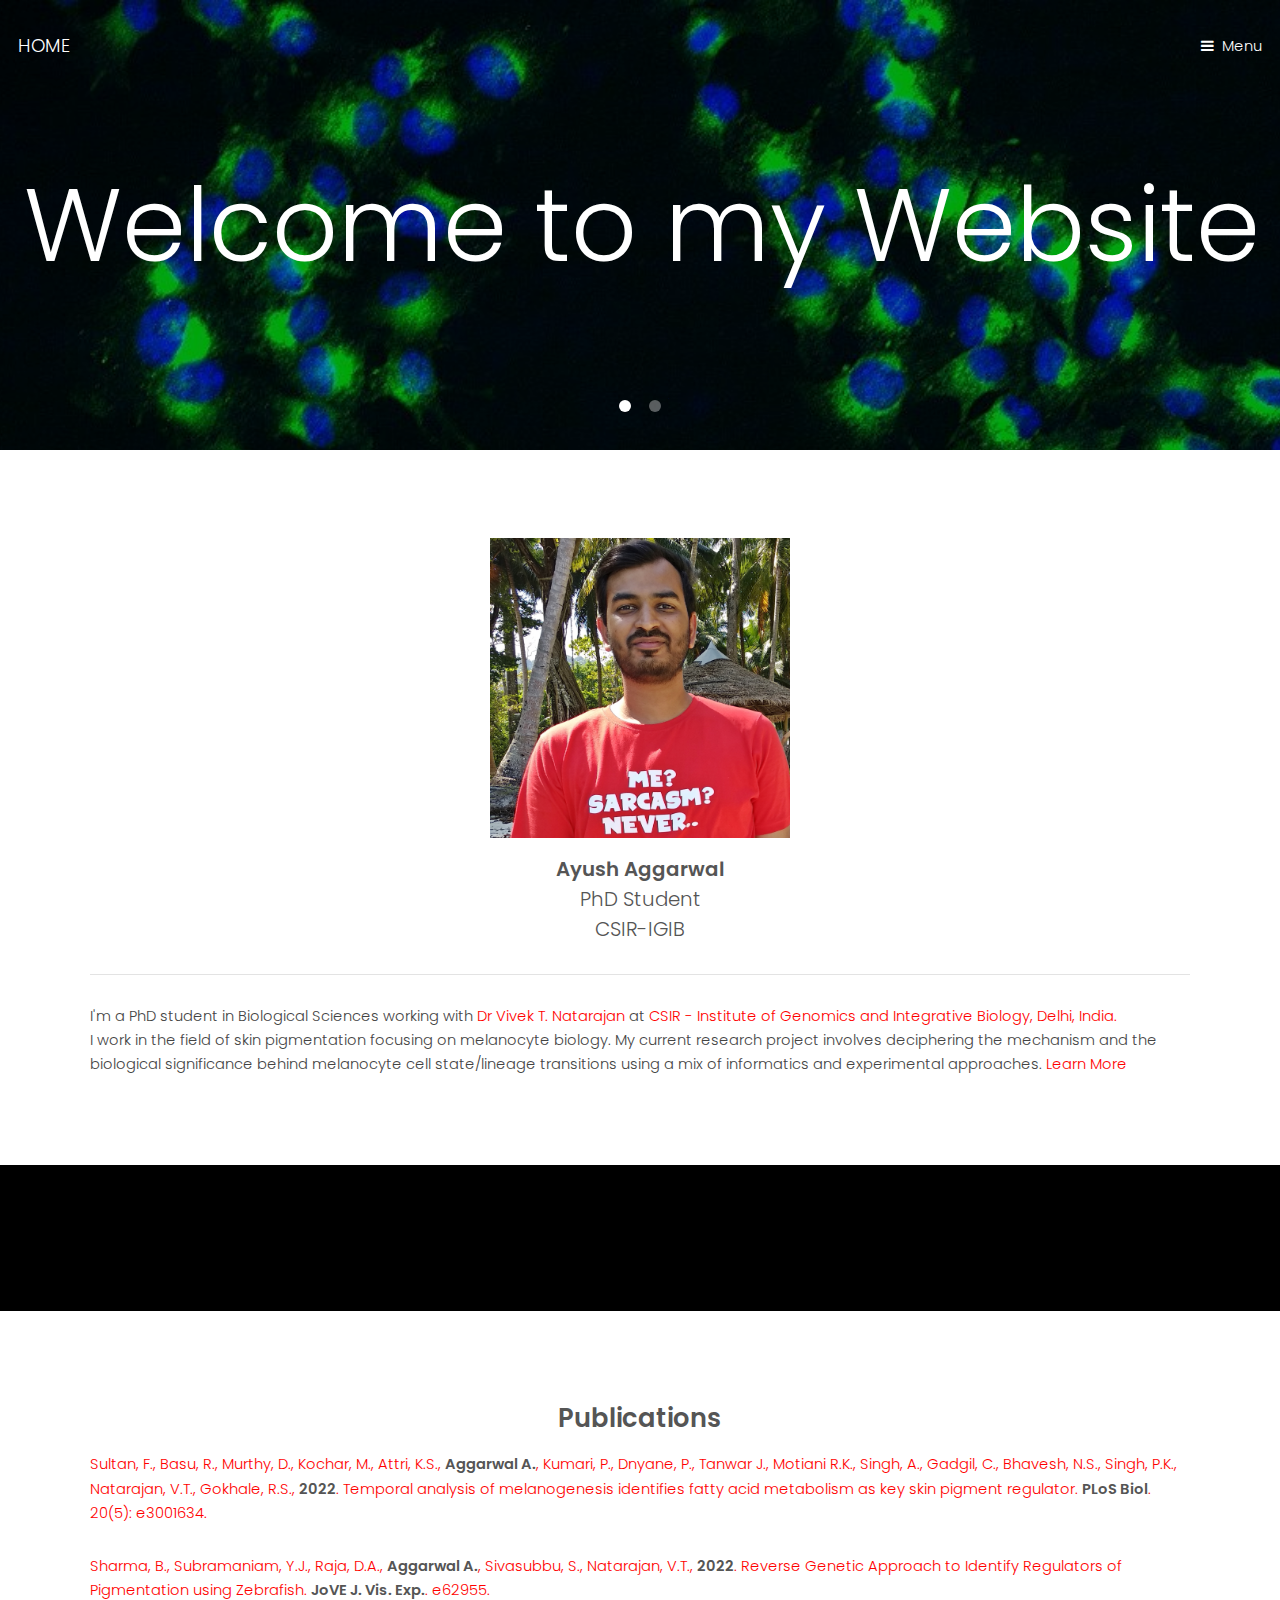
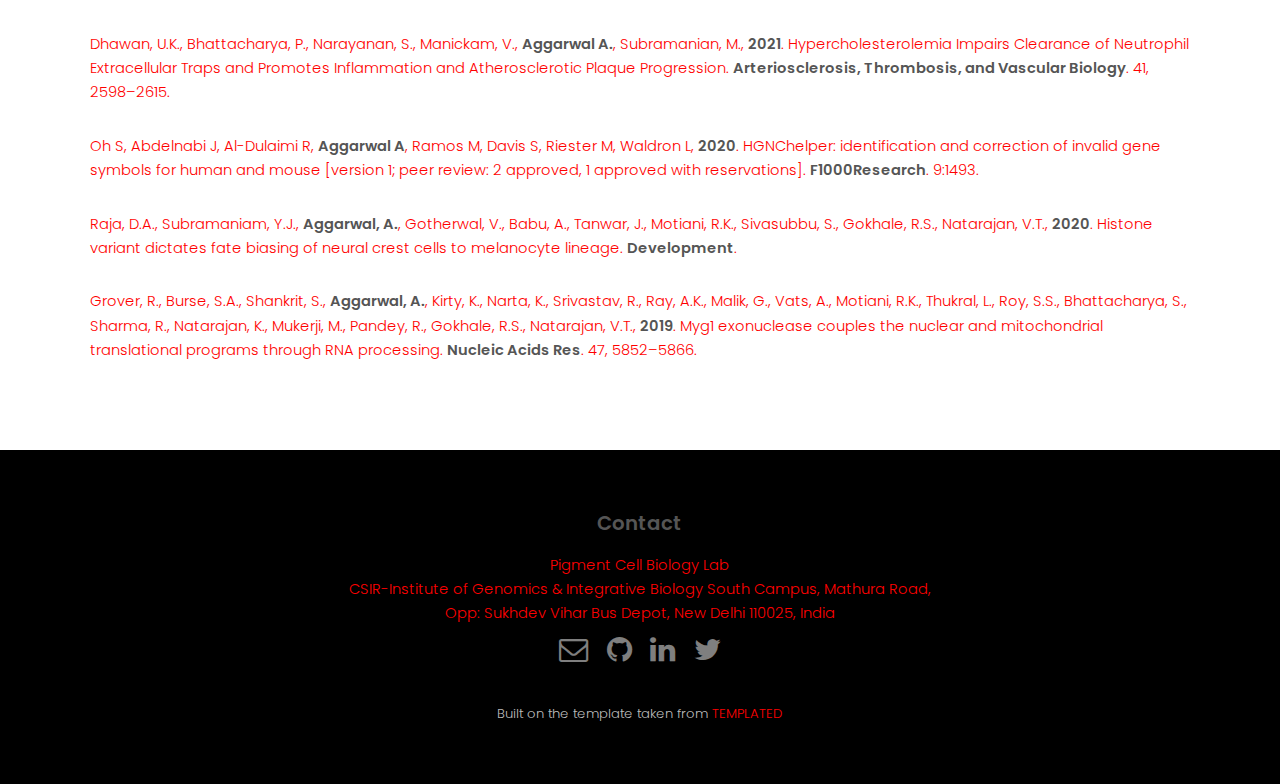
==== commit 857910f7: "Update index.html" ====
--- a/index.html
+++ b/index.html
@@ -86,8 +86,17 @@
 							<h2><strong>Publications</strong></h2>
 						</header>
 					</center>
+					<p><a href = "https://doi.org/10.1371/journal.pbio.3001634" target = "blank" style="color:red">
+					Sultan, F., Basu, R., Murthy, D., Kochar, M., Attri, K.S., <strong>Aggarwal A.</strong>, Kumari, P., Dnyane, P., Tanwar J., Motiani R.K., 
+					Singh, A., Gadgil, C., Bhavesh, N.S., Singh, P.K., Natarajan, V.T., Gokhale, R.S.,  
+					<strong>2022</strong>. Temporal analysis of melanogenesis identifies fatty acid metabolism as key skin pigment regulator. 
+					<strong>PLoS Biol</strong>. 20(5): e3001634.</a></p>
+					<p><a href = "https://dx.doi.org/10.3791/62955" target = "blank" style="color:red">
+					Sharma, B., Subramaniam, Y.J., Raja, D.A., <strong>Aggarwal A.</strong>, Sivasubbu, S., Natarajan, V.T., 
+					<strong>2022</strong>. Reverse Genetic Approach to Identify Regulators of Pigmentation using Zebrafish. 
+					<strong>JoVE J. Vis. Exp.</strong>. e62955.</a></p>
 					<p><a href = "https://doi.org/10.1161/ATVBAHA.120.316389" target = "blank" style="color:red">
-					Dhawan, U.K., Bhattacharya, P., Narayanan, S., Manickam, V., <strong>Aggarwal A</strong>, Subramanian, M., 
+					Dhawan, U.K., Bhattacharya, P., Narayanan, S., Manickam, V., <strong>Aggarwal A.</strong>, Subramanian, M., 
 					<strong>2021</strong>. Hypercholesterolemia Impairs Clearance of Neutrophil Extracellular Traps and 
 					Promotes Inflammation and Atherosclerotic Plaque Progression. 
 					<strong>Arteriosclerosis, Thrombosis, and Vascular Biology</strong>. 41, 2598–2615.</a></p>
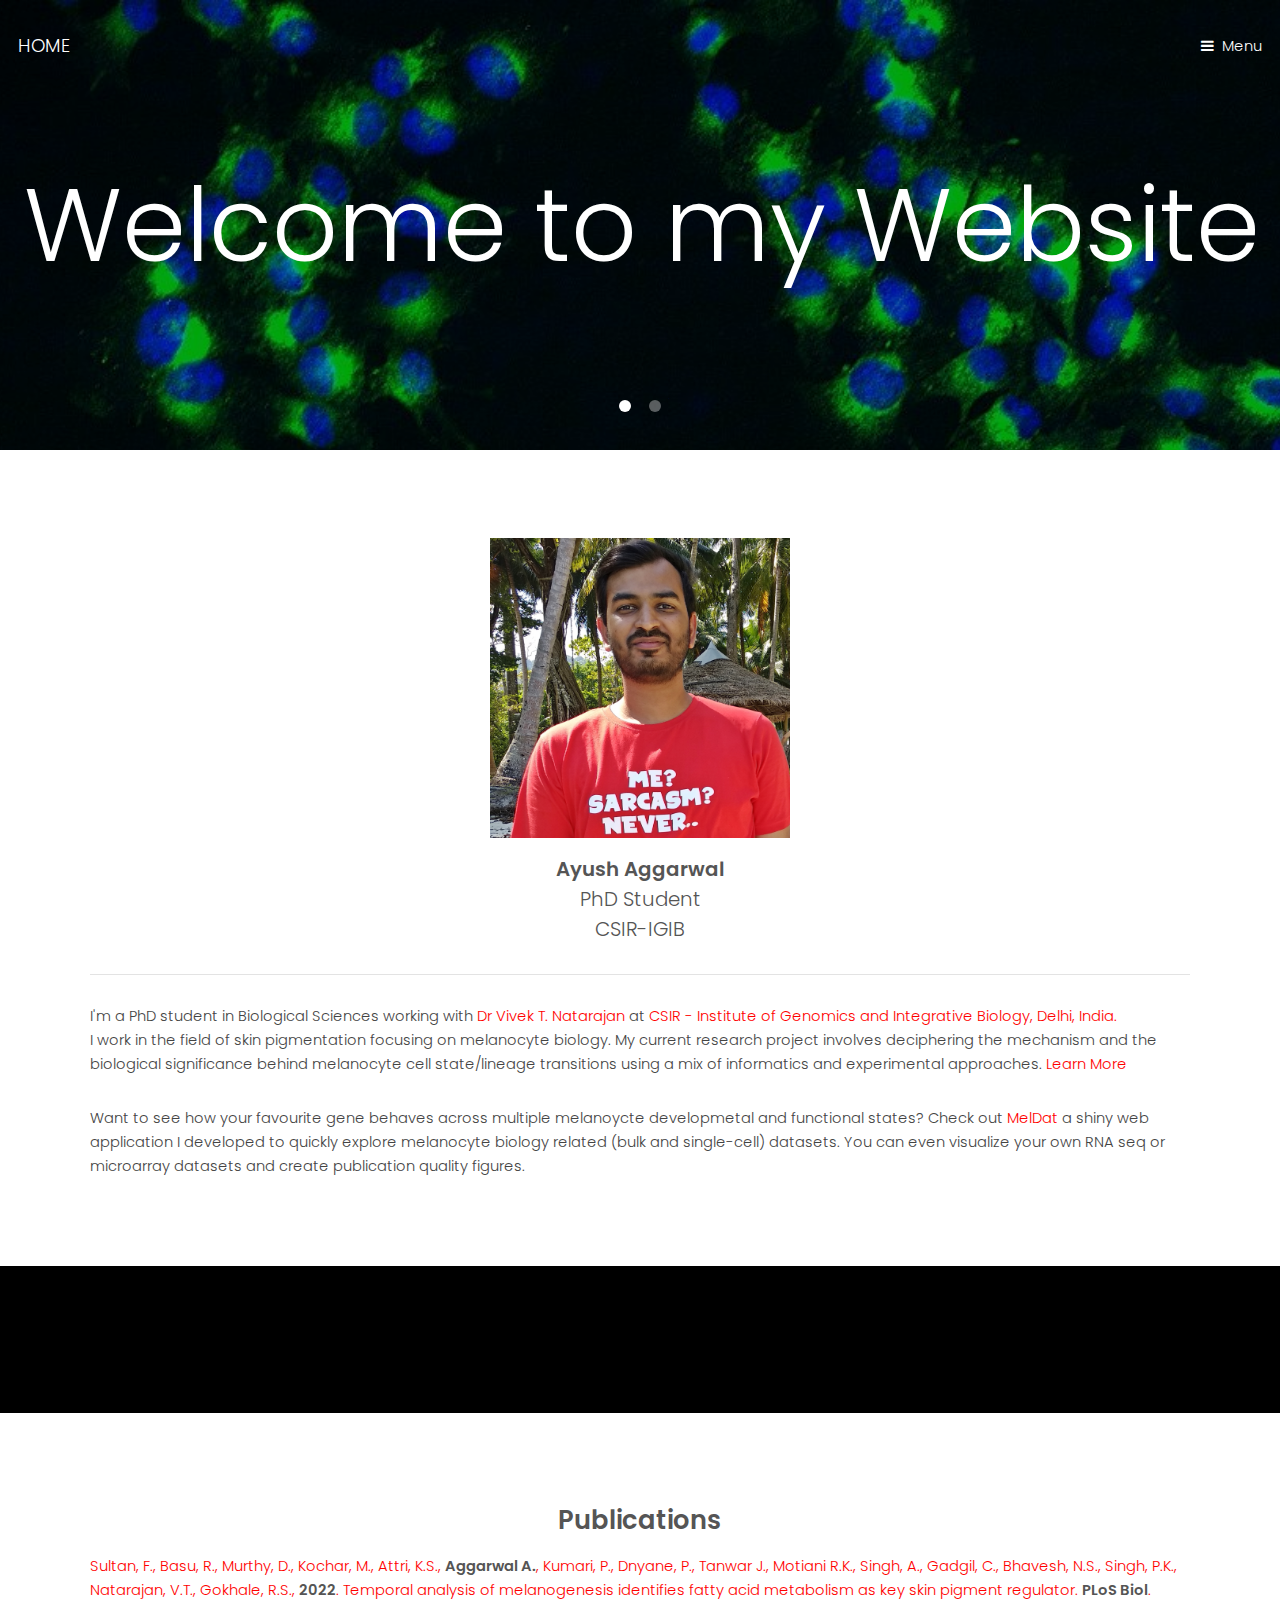
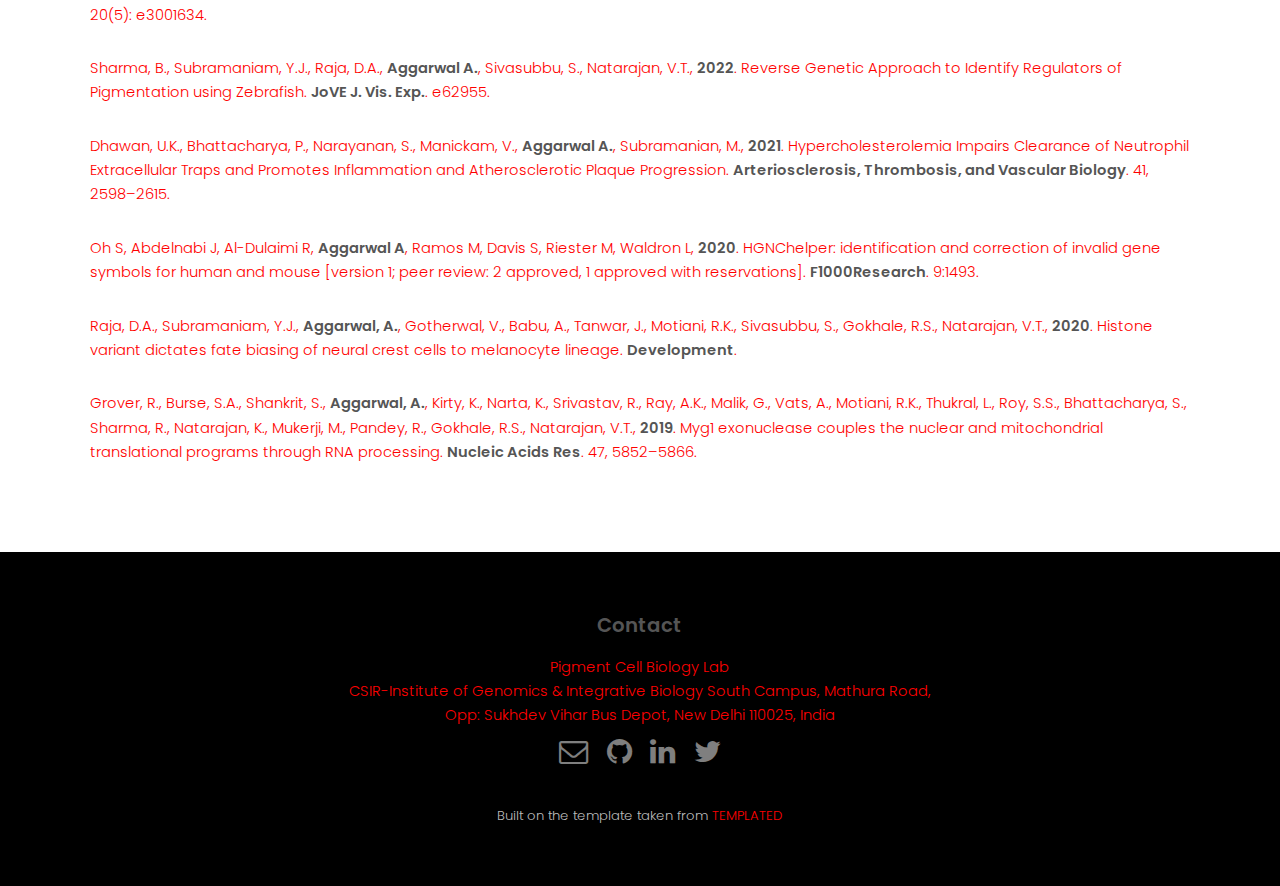
==== commit 2b0b105d: "Update index.html" ====
--- a/index.html
+++ b/index.html
@@ -68,6 +68,10 @@
 					I work in the field of skin pigmentation focusing on melanocyte biology. My current research project involves deciphering 
 					the mechanism and the biological significance behind melanocyte cell state/lineage transitions using a mix of informatics and experimental approaches. 
 					<a href="Research Interest.html" style="color:red">Learn More</a></p>
+					<p> Want to see how your favourite gene behaves across multiple melanoycte developmetal and functional states?
+					Check out <a href="https://ayushagg.shinyapps.io/MelDat/" target="blank" style="color:red">MelDat</a> a shiny web application I developed 
+					to quickly explore melanocyte biology related (bulk and single-cell) datasets. You can even visualize your own RNA seq or microarray datasets and create 
+					publication quality figures.</p> 
 					
 							
 				</div>
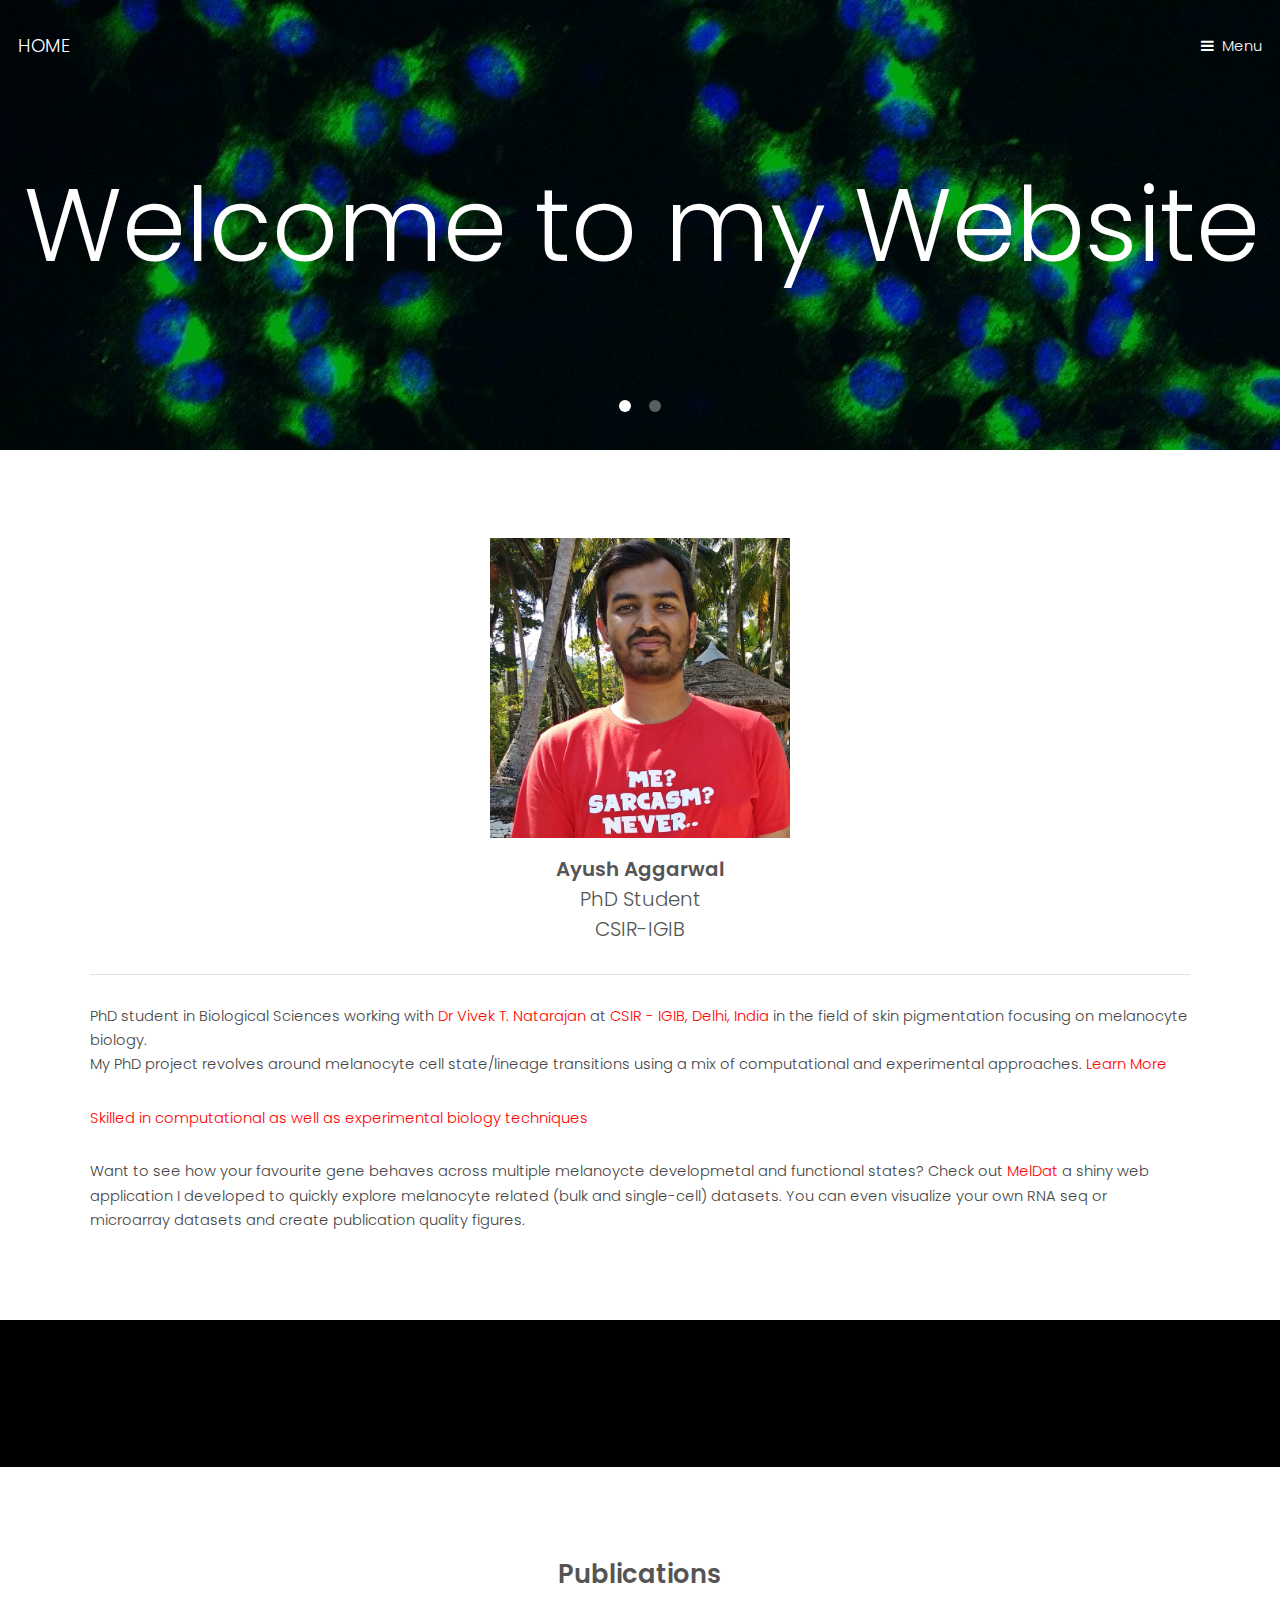
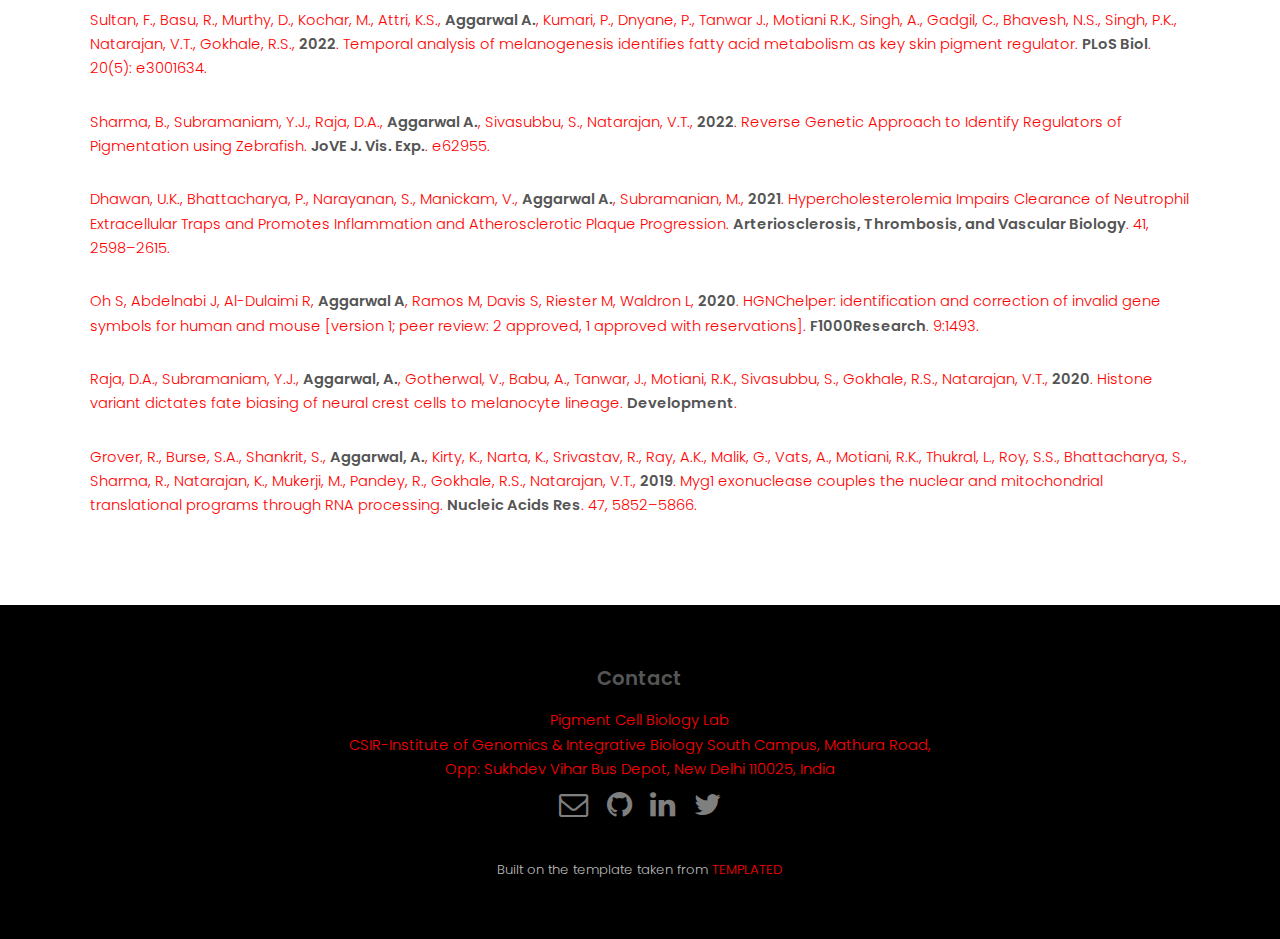
==== commit 368080fc: "update" ====
--- a/index.html
+++ b/index.html
@@ -62,15 +62,16 @@
 					</center>		
                     <hr />
 				
-					<p>I'm a PhD student in Biological Sciences working with 
+					<p>PhD student in Biological Sciences working with 
 					<a href="https://www.igib.res.in/?q=VivekT.Natarajan" target="blank" style="color:red">Dr Vivek T. Natarajan</a> at 
-					<a href="https://www.igib.res.in/" target="blank" style="color:red">CSIR - Institute of Genomics and Integrative Biology, Delhi, India.</a></br> 
-					I work in the field of skin pigmentation focusing on melanocyte biology. My current research project involves deciphering 
-					the mechanism and the biological significance behind melanocyte cell state/lineage transitions using a mix of informatics and experimental approaches. 
+					<a href="https://www.igib.res.in/" target="blank" style="color:red">CSIR - IGIB, Delhi, India</a>
+					in the field of skin pigmentation focusing on melanocyte biology.</br> My PhD project revolves around 
+					melanocyte cell state/lineage transitions using a mix of computational and experimental approaches. 
 					<a href="Research Interest.html" style="color:red">Learn More</a></p>
-					<p> Want to see how your favourite gene behaves across multiple melanoycte developmetal and functional states?
+					<p><a href="CV.html" style="color:red">Skilled in computational as well as experimental biology techniques</a></p>
+					<p>Want to see how your favourite gene behaves across multiple melanoycte developmetal and functional states?
 					Check out <a href="https://ayushagg.shinyapps.io/MelDat/" target="blank" style="color:red">MelDat</a> a shiny web application I developed 
-					to quickly explore melanocyte biology related (bulk and single-cell) datasets. You can even visualize your own RNA seq or microarray datasets and create 
+					to quickly explore melanocyte related (bulk and single-cell) datasets. You can even visualize your own RNA seq or microarray datasets and create 
 					publication quality figures.</p> 
 					
 							
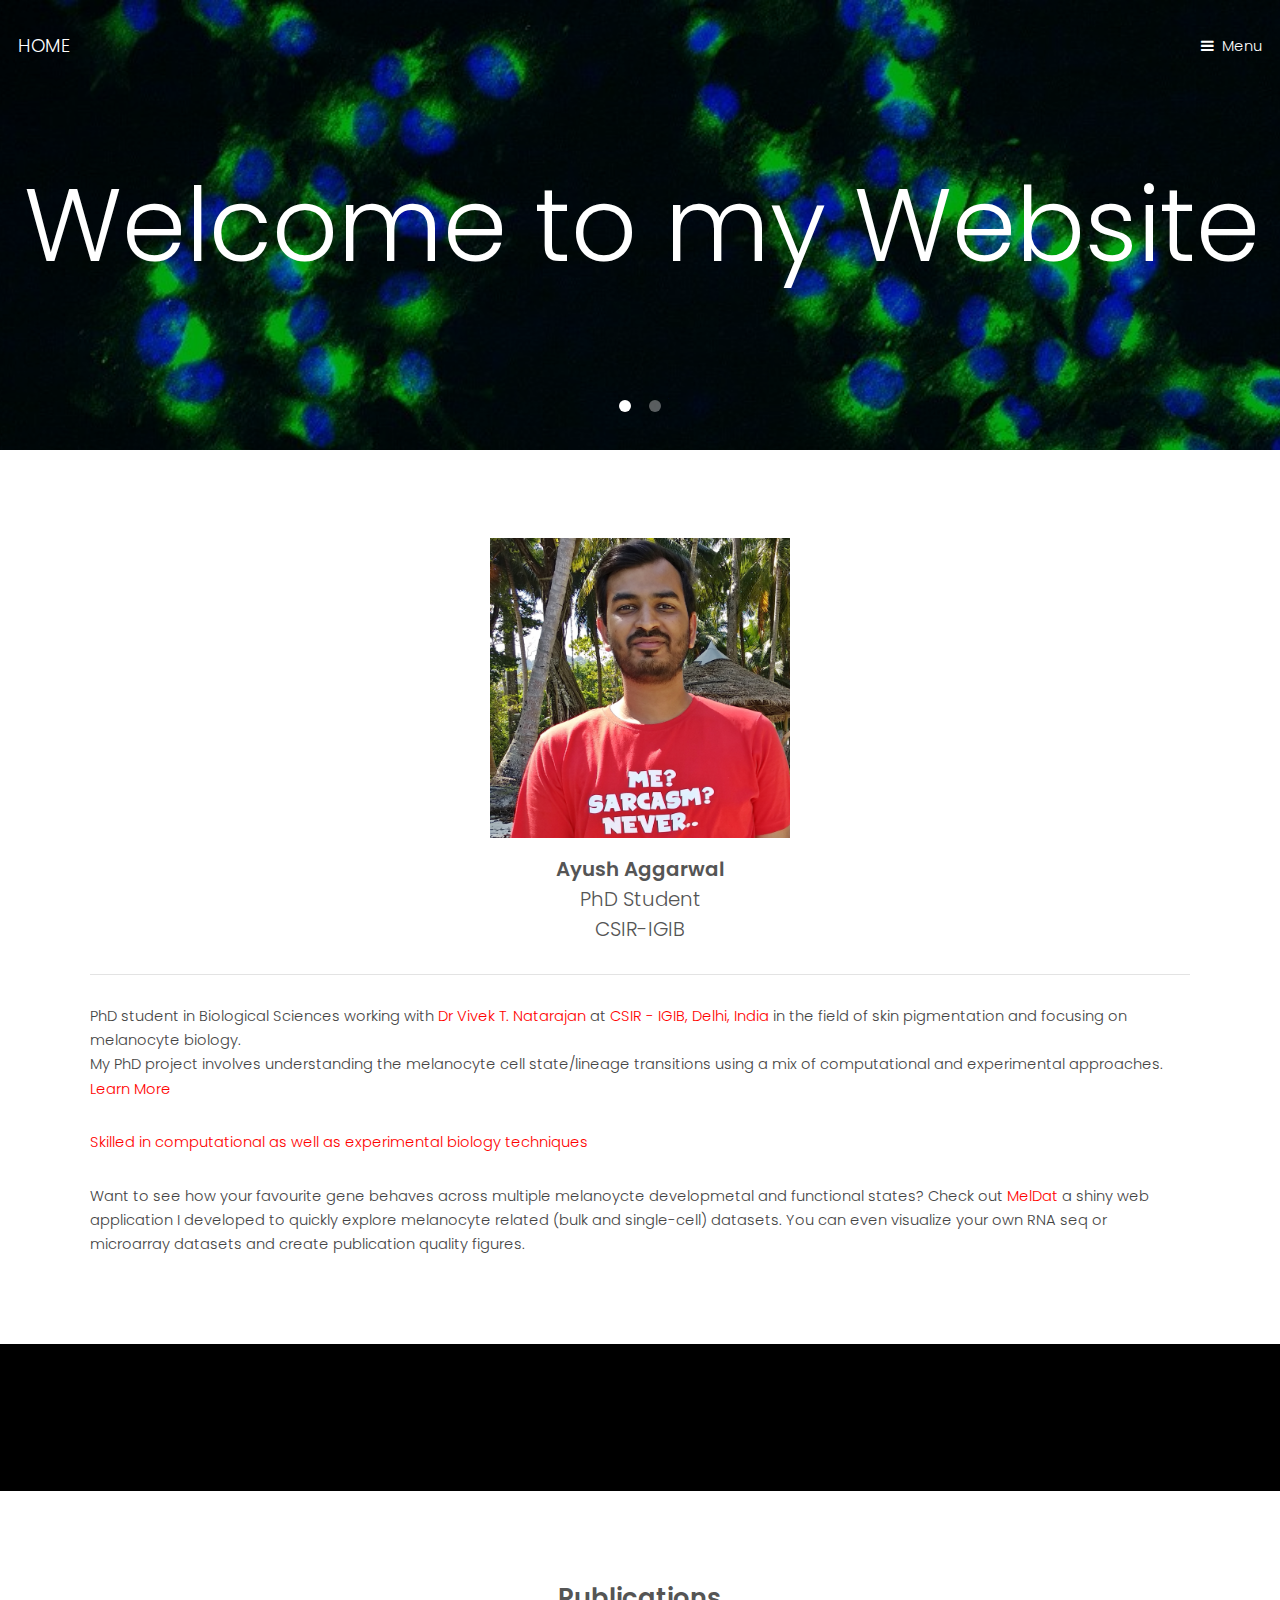
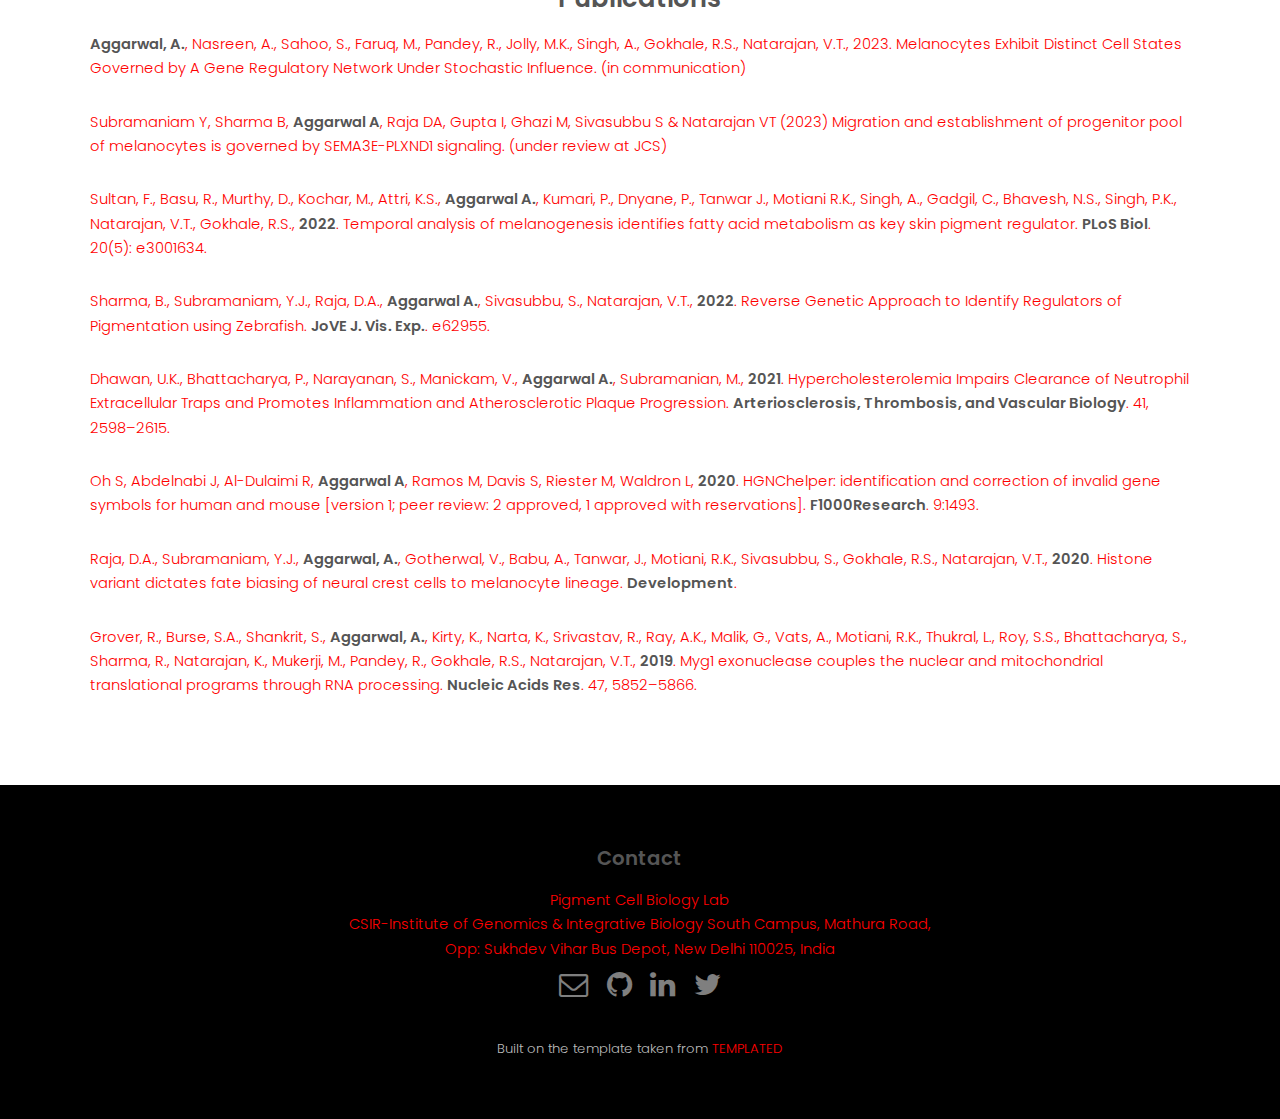
==== commit e4d4196f: "Update index.html" ====
--- a/index.html
+++ b/index.html
@@ -65,7 +65,7 @@
 					<p>PhD student in Biological Sciences working with 
 					<a href="https://www.igib.res.in/?q=VivekT.Natarajan" target="blank" style="color:red">Dr Vivek T. Natarajan</a> at 
 					<a href="https://www.igib.res.in/" target="blank" style="color:red">CSIR - IGIB, Delhi, India</a>
-					in the field of skin pigmentation focusing on melanocyte biology.</br> My PhD project revolves around 
+					in the field of skin pigmentation and focusing on melanocyte biology.</br> My PhD project involves understanding the 
 					melanocyte cell state/lineage transitions using a mix of computational and experimental approaches. 
 					<a href="Research Interest.html" style="color:red">Learn More</a></p>
 					<p><a href="CV.html" style="color:red">Skilled in computational as well as experimental biology techniques</a></p>
@@ -91,6 +91,12 @@
 							<h2><strong>Publications</strong></h2>
 						</header>
 					</center>
+					<p><a href="https://doi.org/10.1101/2023.05.10.540111" target= "blank" style="color:red">
+					<strong>Aggarwal, A.</strong>, Nasreen, A., Sahoo, S., Faruq, M., Pandey, R., Jolly, M.K., Singh, A., Gokhale, R.S., Natarajan, V.T., 2023. 
+					Melanocytes Exhibit Distinct Cell States Governed by A Gene Regulatory Network Under Stochastic Influence. (in communication)
+					<p><a href="https://doi.org/10.1101/2023.02.28.530560" target= "blank" style="color:red">
+					Subramaniam Y, Sharma B, <strong>Aggarwal A</strong>, Raja DA, Gupta I, Ghazi M, Sivasubbu S & Natarajan VT (2023) Migration and establishment of progenitor 
+					pool of melanocytes is governed by SEMA3E-PLXND1 signaling. (under review at JCS)
 					<p><a href = "https://doi.org/10.1371/journal.pbio.3001634" target = "blank" style="color:red">
 					Sultan, F., Basu, R., Murthy, D., Kochar, M., Attri, K.S., <strong>Aggarwal A.</strong>, Kumari, P., Dnyane, P., Tanwar J., Motiani R.K., 
 					Singh, A., Gadgil, C., Bhavesh, N.S., Singh, P.K., Natarajan, V.T., Gokhale, R.S.,  
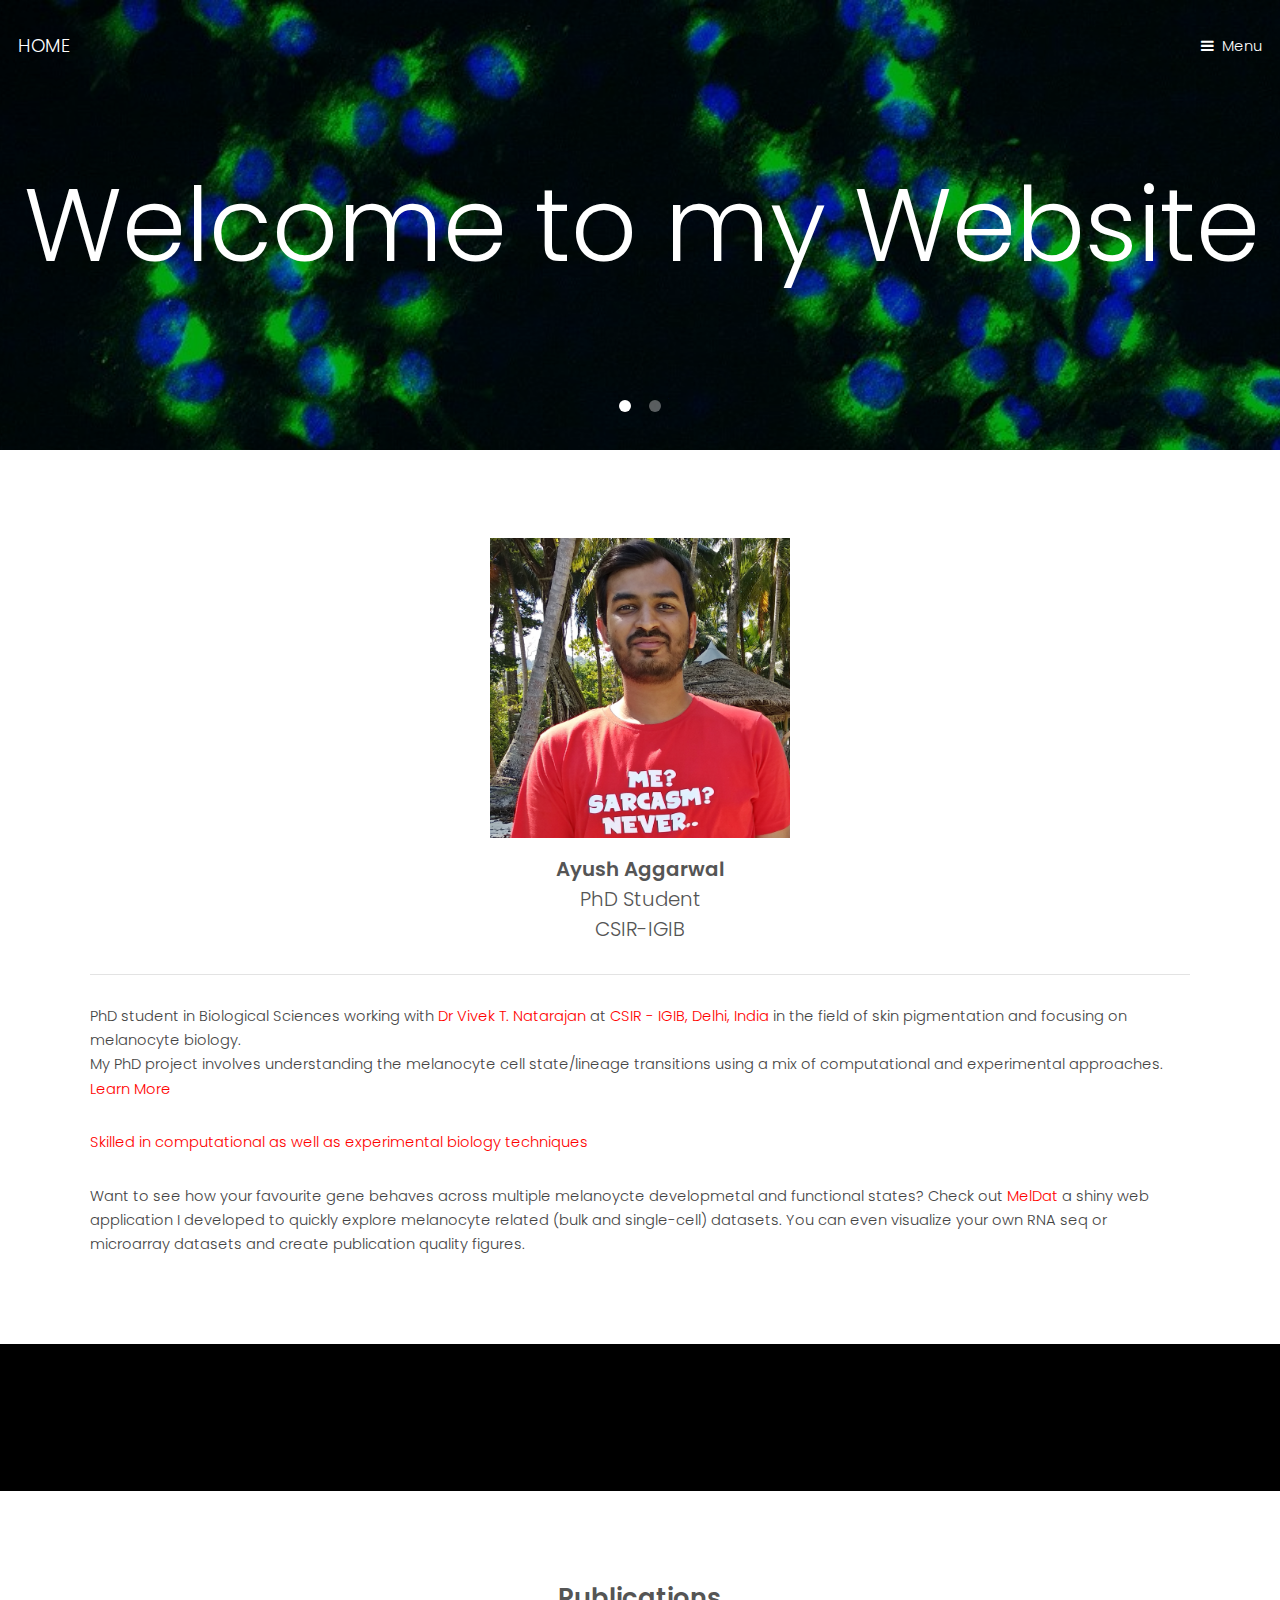
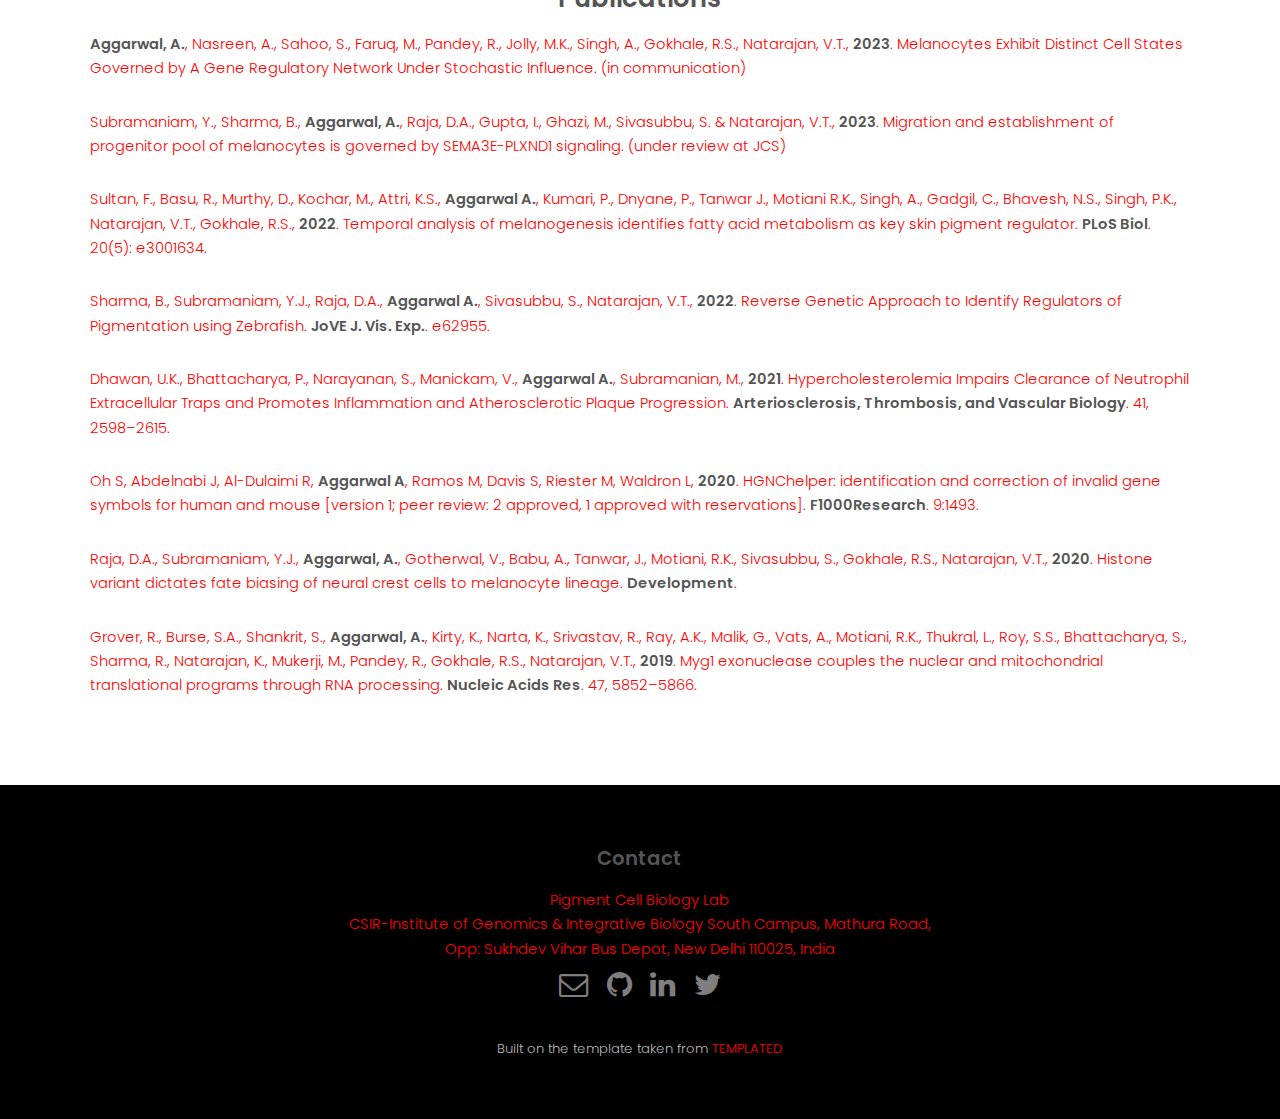
==== commit 5e6c86aa: "Update index.html" ====
--- a/index.html
+++ b/index.html
@@ -92,10 +92,10 @@
 						</header>
 					</center>
 					<p><a href="https://doi.org/10.1101/2023.05.10.540111" target= "blank" style="color:red">
-					<strong>Aggarwal, A.</strong>, Nasreen, A., Sahoo, S., Faruq, M., Pandey, R., Jolly, M.K., Singh, A., Gokhale, R.S., Natarajan, V.T., 2023. 
+					<strong>Aggarwal, A.</strong>, Nasreen, A., Sahoo, S., Faruq, M., Pandey, R., Jolly, M.K., Singh, A., Gokhale, R.S., Natarajan, V.T., <strong>2023</strong>. 
 					Melanocytes Exhibit Distinct Cell States Governed by A Gene Regulatory Network Under Stochastic Influence. (in communication)
 					<p><a href="https://doi.org/10.1101/2023.02.28.530560" target= "blank" style="color:red">
-					Subramaniam Y, Sharma B, <strong>Aggarwal A</strong>, Raja DA, Gupta I, Ghazi M, Sivasubbu S & Natarajan VT (2023) Migration and establishment of progenitor 
+					Subramaniam, Y., Sharma, B., <strong>Aggarwal, A.</strong>, Raja, D.A., Gupta, I., Ghazi, M., Sivasubbu, S. & Natarajan, V.T., <strong>2023</strong>. Migration and establishment of progenitor 
 					pool of melanocytes is governed by SEMA3E-PLXND1 signaling. (under review at JCS)
 					<p><a href = "https://doi.org/10.1371/journal.pbio.3001634" target = "blank" style="color:red">
 					Sultan, F., Basu, R., Murthy, D., Kochar, M., Attri, K.S., <strong>Aggarwal A.</strong>, Kumari, P., Dnyane, P., Tanwar J., Motiani R.K., 
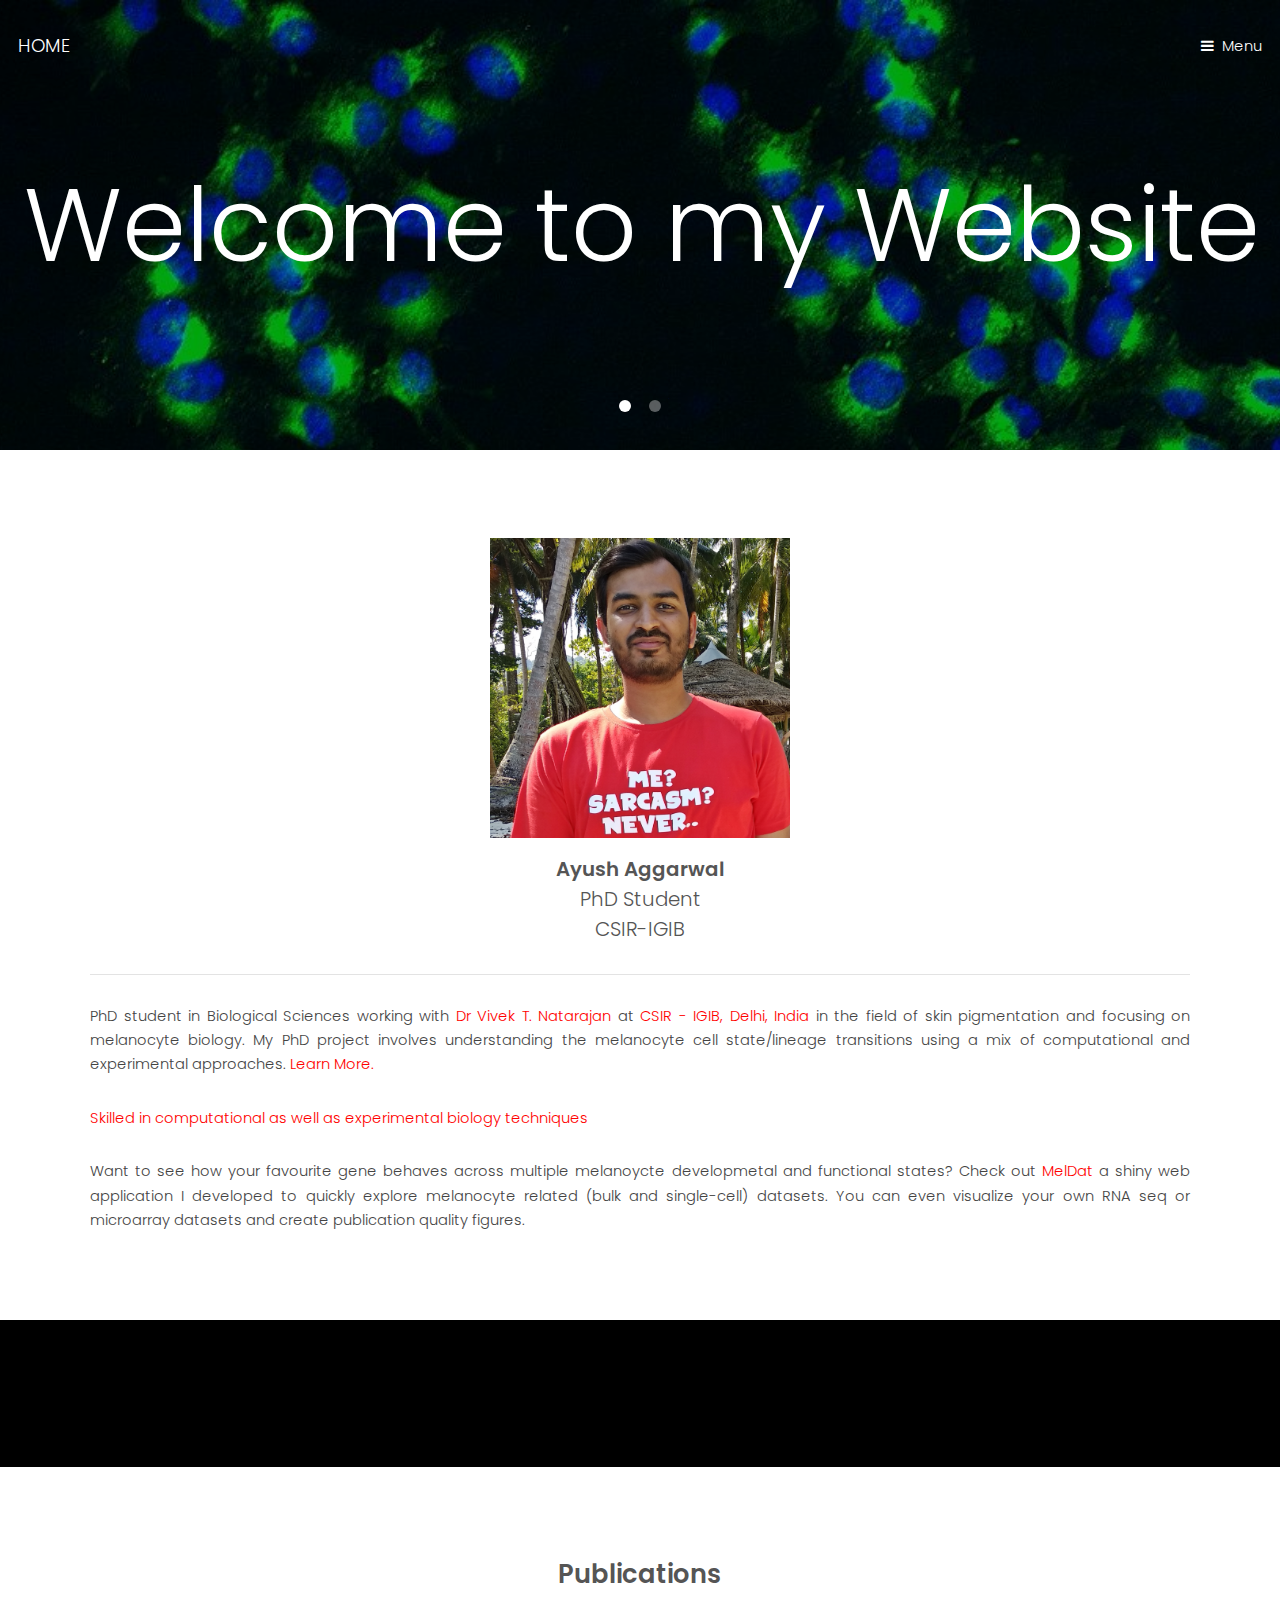
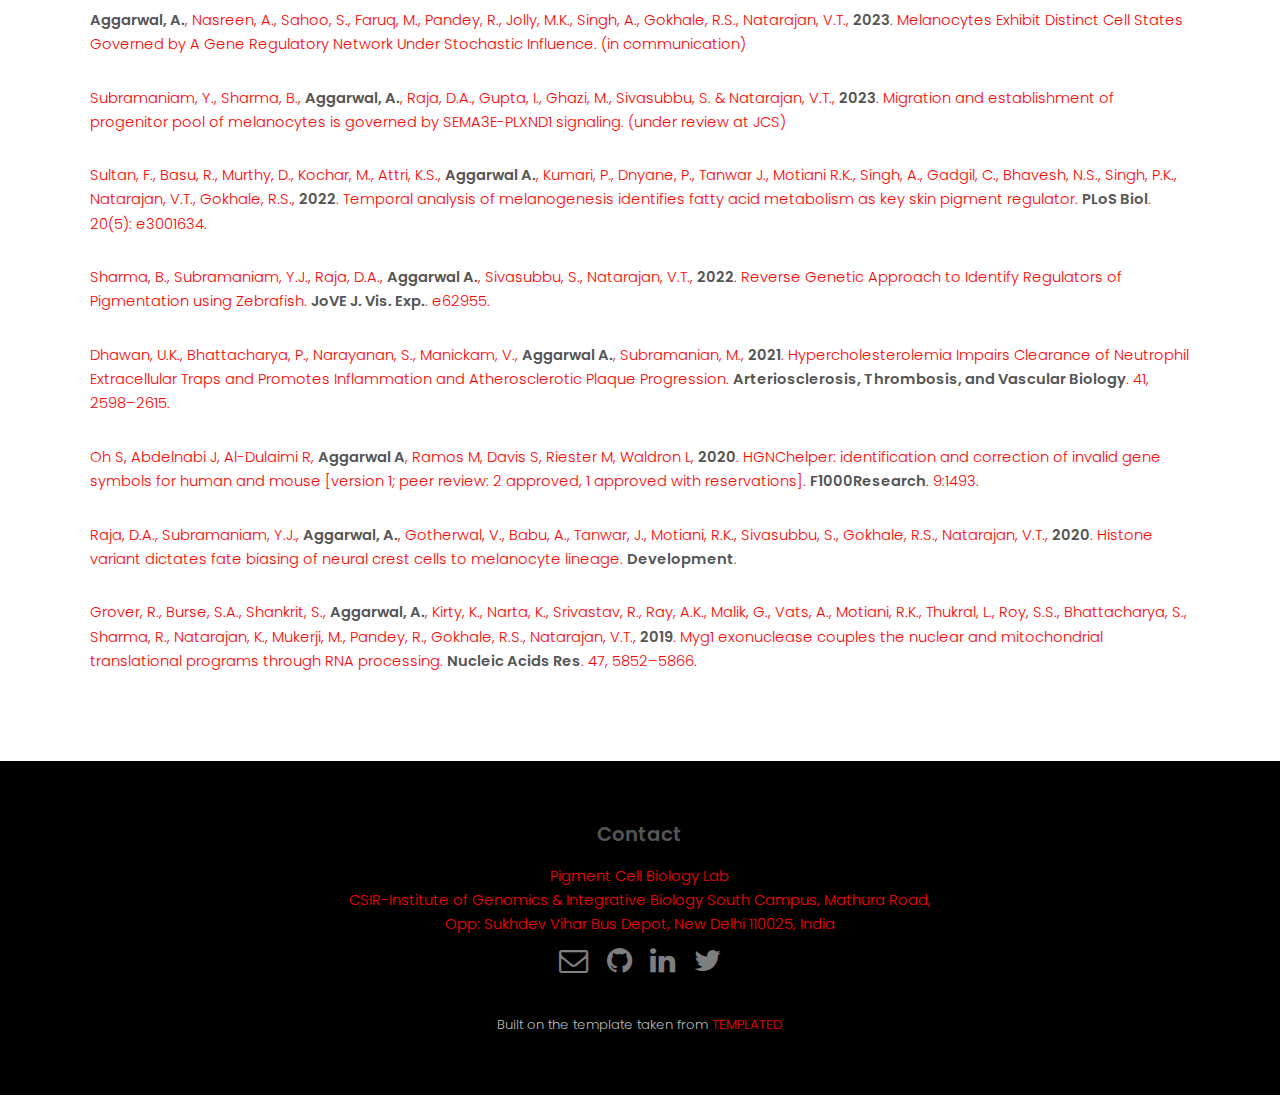
==== commit 73ff46fc: "Final Website V1" ====
--- a/index.html
+++ b/index.html
@@ -62,14 +62,14 @@
 					</center>		
                     <hr />
 				
-					<p>PhD student in Biological Sciences working with 
+					<p align="justify">PhD student in Biological Sciences working with 
 					<a href="https://www.igib.res.in/?q=VivekT.Natarajan" target="blank" style="color:red">Dr Vivek T. Natarajan</a> at 
 					<a href="https://www.igib.res.in/" target="blank" style="color:red">CSIR - IGIB, Delhi, India</a>
-					in the field of skin pigmentation and focusing on melanocyte biology.</br> My PhD project involves understanding the 
+					in the field of skin pigmentation and focusing on melanocyte biology. My PhD project involves understanding the 
 					melanocyte cell state/lineage transitions using a mix of computational and experimental approaches. 
-					<a href="Research Interest.html" style="color:red">Learn More</a></p>
+					<a href="Research Interest.html" style="color:red">Learn More.</a></p>
 					<p><a href="CV.html" style="color:red">Skilled in computational as well as experimental biology techniques</a></p>
-					<p>Want to see how your favourite gene behaves across multiple melanoycte developmetal and functional states?
+					<p align="justify">Want to see how your favourite gene behaves across multiple melanoycte developmetal and functional states?
 					Check out <a href="https://ayushagg.shinyapps.io/MelDat/" target="blank" style="color:red">MelDat</a> a shiny web application I developed 
 					to quickly explore melanocyte related (bulk and single-cell) datasets. You can even visualize your own RNA seq or microarray datasets and create 
 					publication quality figures.</p> 
